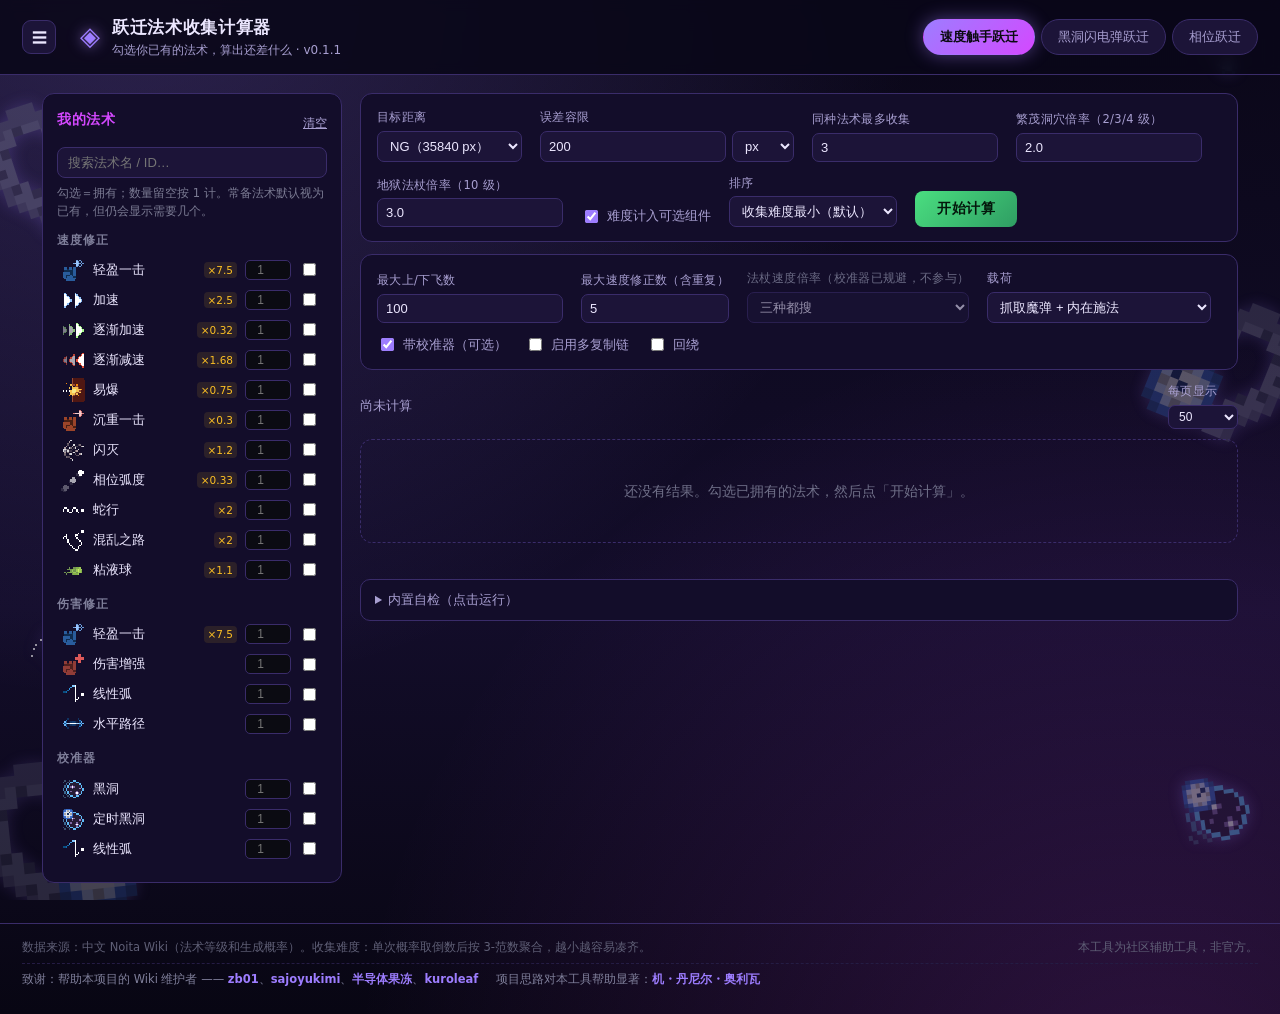
==== 跃迁法术收集计算器GUI_v0.1.1.html @ 6acb44e2 "feat: 跃迁法术收集计算器 v0.1.1 修正 v0.1.0 中与游戏机制不符的多处问题：  - 相位在速度触手页只提供 ×0.33 速度乘数，不再当作复制对象；只有相位页进复制链 - 校准器与法" ====
<!DOCTYPE html>
<html lang="zh-CN">
<head>
<meta charset="utf-8">
<meta name="viewport" content="width=device-width, initial-scale=1">
<title>跃迁法术收集计算器 v0.1.1 · Noita</title>
<style>
/* 跃迁法术收集计算器 —— 样式（黑底 + 荧光紫/绿点缀，贴近 Noita 观感） */
/* 与旧版跃迁计算器（v0.7）保持一致的主题变量 */
:root {
  --bg: #0a0718;
  --bg2: #130d2a;
  --card: #1c1438;
  --card2: #261a4a;
  --line: #3a2c6a;
  --line2: #5a4aa0;
  --txt: #ece7ff;
  --dim: #a89fd1;
  --accent: #9d7dff;
  --accent2: #d448ff;
  --ok: #4ade80;
  --warn: #f87171;
  --gold: #fbbf24;
}

* { box-sizing: border-box; }

[hidden] { display: none !important; }

body {
  margin: 0;
  background:
    radial-gradient(circle at 10% -10%, rgba(157, 125, 255, .25), transparent 50%),
    radial-gradient(circle at 90% 110%, rgba(212, 72, 255, .18), transparent 50%),
    linear-gradient(180deg, var(--bg), var(--bg2) 60%, #080613);
  color: var(--txt);
  font: 14px/1.6 "Microsoft YaHei", "PingFang SC", system-ui, -apple-system, "Segoe UI", sans-serif;
  min-height: 100vh;
}

/* ---------- 装饰层（沿用 v0.7 的构图，图标改为 Wiki 透明像素图） ---------- */
.deco-layer {
  position: fixed; inset: 0; pointer-events: none; z-index: 0; overflow: hidden;
  display: none;
}
.deco-layer.active { display: block; animation: decoIn .6s ease; }
@keyframes decoIn { from { opacity: 0; } to { opacity: 1; } }

.deco-layer .deco {
  position: absolute;
  image-rendering: pixelated;
  opacity: .22;
  filter: drop-shadow(0 0 8px rgba(157, 125, 255, .55));
}
.deco-layer .deco.t1 { left: -22px; top: 10%; width: 148px; transform: rotate(-18deg); opacity: .38; }
.deco-layer .deco.t2 { right: -26px; top: 32%; width: 158px; transform: rotate(22deg) scaleX(-1); opacity: .32; }
.deco-layer .deco.t3 { left: -34px; bottom: -26px; width: 176px; transform: rotate(-6deg); opacity: .26; }
.deco-layer .deco.fu { right: 3%; top: 4%; width: 40px; opacity: .6; animation: bob 3s ease-in-out infinite; }
.deco-layer .deco.fd { left: 2%; bottom: 26%; width: 36px; opacity: .55; animation: bob 2.4s ease-in-out infinite reverse; }
.deco-layer .deco.wn { right: 2%; bottom: 6%; width: 74px; opacity: .4; transform: rotate(-8deg); }

@keyframes bob {
  0%, 100% { transform: translateY(0); }
  50% { transform: translateY(-8px); }
}

/* 内容压在装饰层之上（layout 不设 z-index，避免困住移动端抽屉） */
.topbar, .layout, .foot { position: relative; }

/* ---------- 顶栏 ---------- */
.topbar {
  display: flex; align-items: center; gap: 24px; flex-wrap: wrap;
  padding: 14px 22px;
  border-bottom: 1px solid var(--line);
  background: rgba(10, 7, 24, .88);
  backdrop-filter: blur(6px);
  position: sticky; top: 0; z-index: 20;
}
.panel-toggle {
  display: grid; place-items: center;
  width: 34px; height: 34px; border-radius: 9px; cursor: pointer;
  background: var(--card); border: 1px solid var(--line); color: var(--txt);
  font-size: 15px; line-height: 1;
}
.panel-toggle:hover { border-color: var(--accent); color: var(--accent); }
.brand { display: flex; align-items: center; gap: 12px; }
.logo {
  font-size: 26px; color: var(--accent);
  text-shadow: 0 0 14px rgba(185, 140, 255, .7);
}
.topbar h1 { margin: 0; font-size: 17px; letter-spacing: .04em; font-weight: 600; }
.sub { margin: 0; color: var(--dim); font-size: 12px; }

.tabs { display: flex; gap: 6px; margin-left: auto; flex-wrap: wrap; }
.tab {
  padding: 8px 16px; border-radius: 999px; cursor: pointer;
  border: 1px solid var(--line); background: var(--card);
  color: var(--dim); font-size: 13px; transition: .18s;
}
.tab:hover { color: var(--txt); border-color: #3d3d55; }
.tab.active {
  color: #0a0a10; font-weight: 700;
  background: linear-gradient(135deg, var(--accent), var(--accent2));
  border-color: transparent;
  box-shadow: 0 0 18px rgba(157, 125, 255, .45);
}

/* ---------- 布局 ---------- */
.layout {
  display: grid; grid-template-columns: 300px minmax(0, 1fr);
  gap: 18px; padding: 18px 22px 40px; max-width: 1240px; margin: 0 auto;
}
body.panel-collapsed .layout { grid-template-columns: minmax(0, 1fr); }
body.panel-collapsed .panel { display: none; }

/* 移动端遮罩（面板展开时出现） */
.scrim {
  position: fixed; inset: 0; z-index: 55;
  background: rgba(4, 3, 12, .62); backdrop-filter: blur(2px);
}
.panel-close { display: none; }

/* ---------- 法术面板 ---------- */
.panel {
  background: var(--bg2); border: 1px solid var(--line); border-radius: 12px;
  padding: 14px; align-self: start; position: sticky; top: 86px;
  max-height: calc(100vh - 110px); display: flex; flex-direction: column;
}
.panel-head { display: flex; align-items: center; justify-content: space-between; }
.panel-head h2 { margin: 0 0 8px; font-size: 14px; letter-spacing: .05em; color: var(--accent2); }
.link {
  background: none; border: 0; color: var(--dim); cursor: pointer;
  font-size: 12px; text-decoration: underline; padding: 0;
}
.link:hover { color: var(--txt); }
.search {
  width: 100%; margin: 8px 0 6px; padding: 7px 10px;
  background: var(--card); border: 1px solid var(--line); border-radius: 8px;
  color: var(--txt); font-size: 13px; outline: none;
}
.search:focus { border-color: var(--accent); }
.hint { margin: 0 0 10px; color: #7a7a92; font-size: 11.5px; }
.spell-groups { overflow-y: auto; padding-right: 4px; }
.spell-groups::-webkit-scrollbar { width: 8px; }
.spell-groups::-webkit-scrollbar-thumb { background: #2b2b3d; border-radius: 4px; }

.sgroup { margin-bottom: 10px; }
.sgroup > h3 {
  margin: 0 0 6px; font-size: 11.5px; letter-spacing: .08em;
  color: #7f7f9a; text-transform: uppercase; font-weight: 600;
}
.sitem {
  display: flex; align-items: center; gap: 8px;
  padding: 3px 4px; border-radius: 7px; cursor: pointer;
}
.sitem:hover { background: var(--card2); }
.sitem.on { background: rgba(157, 125, 255, .14); }
.sitem img { width: 24px; height: 24px; image-rendering: pixelated; flex: 0 0 24px; }
.sitem .nm { flex: 1; font-size: 12.5px; white-space: nowrap; overflow: hidden; text-overflow: ellipsis; }
.sitem .tag { font-size: 10px; color: var(--accent2); border: 1px solid #2f5b46; border-radius: 4px; padding: 0 4px; }
.sitem .mul {
  font-size: 10.5px; color: var(--gold); flex: 0 0 auto;
  background: rgba(251, 191, 36, .1); border-radius: 4px; padding: 0 4px;
}
.sitem input[type=number] {
  width: 46px; padding: 2px 4px; text-align: center;
  background: #0b0b12; border: 1px solid var(--line); border-radius: 5px;
  color: var(--txt); font-size: 12px;
}
.sitem input[type=checkbox] { accent-color: var(--accent); }

/* ---------- 工作区 ---------- */
.workspace { min-width: 0; }
.params, .page-params {
  display: flex; flex-wrap: wrap; gap: 12px 18px; align-items: flex-end;
  background: var(--bg2); border: 1px solid var(--line); border-radius: 12px;
  padding: 14px 16px; margin-bottom: 12px;
}
.field { display: flex; flex-direction: column; gap: 4px; }
.field > span { font-size: 11.5px; color: var(--dim); letter-spacing: .03em; }
.field input, .field select {
  background: var(--card); border: 1px solid var(--line); border-radius: 7px;
  color: var(--txt); padding: 6px 8px; font-size: 13px; min-width: 110px; outline: none;
}
.field input:focus, .field select:focus { border-color: var(--accent); }
.field.small input, .field.small select { min-width: 70px; padding: 3px 6px; font-size: 12px; }
.field.ignored > span { color: #6b6b85; }
.field.ignored select { opacity: .6; }
.field .inline { display: flex; gap: 6px; }
.field .inline input { min-width: 78px; }
.field .inline select { min-width: 62px; }
.chk { display: flex; align-items: center; gap: 6px; font-size: 13px; color: var(--dim); cursor: pointer; }
.chk input { accent-color: var(--accent); }
button.primary {
  padding: 9px 22px; border-radius: 8px; border: 0; cursor: pointer;
  background: linear-gradient(135deg, var(--ok), #2f9e63);
  color: #04170c; font-weight: 700; font-size: 13.5px; letter-spacing: .04em;
}
button.primary:hover { filter: brightness(1.1); }
button.primary:active { transform: translateY(1px); }

/* ---------- 结果 ---------- */
.results-head {
  display: flex; align-items: center; gap: 12px; margin: 6px 0 10px;
  color: var(--dim); font-size: 12.5px;
}
.results-head .spacer { flex: 1; }
.results { display: flex; flex-direction: column; gap: 10px; }

.sol {
  background: var(--card); border: 1px solid var(--line); border-radius: 12px;
  padding: 12px 14px; transition: .15s;
}
.sol:hover { border-color: #3d3d55; }
.sol.over { border-color: #5a3a3a; }
.sol-head { display: flex; flex-wrap: wrap; gap: 10px; align-items: center; margin-bottom: 8px; }
.sol-idx {
  width: 26px; height: 26px; border-radius: 7px; display: grid; place-items: center;
  background: #22222f; color: var(--accent); font-weight: 700; font-size: 12px;
}
.metric { font-size: 12.5px; color: var(--dim); }
.metric b { color: var(--txt); font-weight: 600; }
.metric.good b { color: var(--ok); }
.metric.warn b { color: var(--gold); }
.metric.bad b { color: var(--warn); }
.badge {
  font-size: 11px; padding: 1px 7px; border-radius: 999px;
  border: 1px solid var(--line); color: var(--dim);
}
.badge.red { color: var(--warn); border-color: #5a2b2b; background: rgba(255, 107, 107, .08); }
.badge.gold { color: var(--gold); border-color: #5a4a22; background: rgba(255, 209, 102, .08); }
.badge.warn { color: #ffa94d; border-color: #5a3d22; background: rgba(255, 169, 77, .1); }
.badge.staff { display: inline-flex; align-items: center; gap: 5px; padding-left: 4px; }
.badge.staff img { width: 18px; height: 18px; image-rendering: pixelated; }

.row { display: flex; gap: 10px; align-items: flex-start; padding: 5px 0; border-top: 1px dashed #232332; }
.row:first-of-type { border-top: 0; }
.row-label {
  flex: 0 0 104px; font-size: 11.5px; color: #7f7f9a; padding-top: 5px;
  letter-spacing: .02em; white-space: nowrap;
}
@media (max-width: 620px) {
  .row { flex-direction: column; gap: 2px; }
  .row-label { flex: none; padding-top: 0; }
  .topbar { gap: 10px; padding: 10px 14px; }
  .topbar h1 { font-size: 15px; }
  .sub { display: none; }
  .tabs { margin-left: 0; width: 100%; }
  .tab { padding: 6px 12px; font-size: 12px; }
  .layout { padding: 12px 12px 32px; }
  .params, .page-params { padding: 12px; gap: 10px 14px; }
  .field input, .field select { min-width: 92px; }
}
.row-body { display: flex; flex-wrap: wrap; gap: 6px; align-items: center; }
.row.opt .row-label { color: #6b6b85; }
.row.opt .chip { opacity: .82; }
.chain-note { font-size: 11.5px; color: var(--accent2); margin-left: 4px; }
.warn-note { color: var(--gold); }

.chip {
  display: inline-flex; align-items: center; gap: 5px;
  background: var(--card2); border: 1px solid var(--line); border-radius: 999px;
  padding: 3px 9px 3px 4px; font-size: 12px;
}
.chip img { width: 18px; height: 18px; image-rendering: pixelated; }
.chip .cnt { color: var(--dim); font-size: 11px; }
.chip.miss { border-color: var(--warn); background: rgba(255, 107, 107, .1); }
.chip.miss .nm { color: #ffb3b3; }
.chip.miss .cnt { color: var(--warn); font-weight: 700; }
.chip.have { opacity: .55; }

.pager { display: flex; gap: 6px; flex-wrap: wrap; margin: 14px 0; }
.pager button {
  min-width: 32px; padding: 4px 9px; border-radius: 7px; cursor: pointer;
  background: var(--card); border: 1px solid var(--line); color: var(--dim); font-size: 12px;
}
.pager button.on { background: var(--accent); color: #0a0a10; border-color: transparent; font-weight: 700; }

.empty {
  padding: 40px 20px; text-align: center; color: #6f6f88;
  border: 1px dashed var(--line); border-radius: 12px;
}

/* ---------- 自检 ---------- */
.selftest {
  margin-top: 22px; border: 1px solid var(--line); border-radius: 10px;
  background: var(--bg2); padding: 10px 14px;
}
.selftest summary { cursor: pointer; color: var(--dim); font-size: 12.5px; }
.selftest pre {
  margin: 10px 0 0; padding: 10px; background: #06060a; border-radius: 8px;
  font-size: 11.5px; line-height: 1.55; color: #b9b9cc; max-height: 320px; overflow: auto;
  white-space: pre-wrap;
}

.foot {
  padding: 14px 22px 26px; color: #5f5f76; font-size: 11.5px;
  border-top: 1px solid var(--line);
  display: flex; flex-direction: column; gap: 6px;
}
.foot-main { display: flex; gap: 18px; flex-wrap: wrap; justify-content: space-between; }
.foot-credit {
  display: flex; gap: 18px; flex-wrap: wrap;
  color: #7f7f9a; border-top: 1px dashed #241c44; padding-top: 6px;
}
.foot-credit b { color: var(--accent); font-weight: 600; }

/* ---------- 移动端 / 窄屏 ---------- */
@media (max-width: 980px) {
  .layout { grid-template-columns: minmax(0, 1fr); }
  .panel {
    position: fixed; left: 0; top: 0; bottom: 0;
    width: min(86vw, 330px); z-index: 60;
    max-height: 100vh; border-radius: 0 14px 14px 0;
    box-shadow: 0 0 40px rgba(0, 0, 0, .6);
  }
  .panel-close { display: inline; }
}

@media (max-width: 620px) {
  .topbar { gap: 10px; padding: 10px 14px; }
  .topbar h1 { font-size: 15px; }
  .sub { display: none; }
  .tabs { margin-left: 0; width: 100%; }
  .tab { padding: 6px 12px; font-size: 12px; }
  .layout { padding: 12px 12px 32px; }
  .params, .page-params {
    display: grid; grid-template-columns: 1fr 1fr; gap: 10px 12px; padding: 12px;
  }
  .field { min-width: 0; }
  .field input, .field select { min-width: 0; width: 100%; }
  .field .inline { display: grid; grid-template-columns: 1fr 58px; gap: 6px; }
  .params .chk, .page-params .chk { grid-column: 1 / -1; }
  button.primary { grid-column: 1 / -1; }
  .results-head { flex-wrap: wrap; }
  .row { flex-direction: column; gap: 2px; }
  .row-label { flex: none; padding-top: 0; white-space: normal; }
}

</style>
</head>
<body>

<!-- 装饰层（图标为 Wiki 透明像素图，随页签切换） -->
<div class="deco-layer active" id="deco-tentacle" aria-hidden="true">
  <img class="deco t1" data-icon="TENTACLE_TIMER" alt="">
  <img class="deco t2" data-icon="TENTACLE_TIMER" alt="">
  <img class="deco t3" data-icon="TENTACLE_TIMER" alt="">
  <img class="deco fu" data-icon="FLY_UPWARDS" alt="">
  <img class="deco fd" data-icon="FLY_DOWNWARDS" alt="">
  <img class="deco wn" data-icon="BLACK_HOLE_DEATH_TRIGGER" alt="">
</div>

<div class="deco-layer" id="deco-blackflash" aria-hidden="true">
  <img class="deco t1" data-icon="BLACK_HOLE" alt="">
  <img class="deco t2" data-icon="LIGHTNING" alt="">
  <img class="deco t3" data-icon="BLACK_HOLE" alt="">
  <img class="deco fu" data-icon="LIFETIME" alt="">
  <img class="deco fd" data-icon="LIGHTNING" alt="">
  <img class="deco wn" data-icon="EXPLODING_DEER" alt="">
</div>

<div class="deco-layer" id="deco-phase" aria-hidden="true">
  <img class="deco t1" data-icon="MEGALASER" alt="">
  <img class="deco t2" data-icon="ADD_DEATH_TRIGGER" alt="">
  <img class="deco t3" data-icon="PHASING_ARC" alt="">
  <img class="deco fu" data-icon="ADD_DEATH_TRIGGER" alt="">
  <img class="deco fd" data-icon="PHASING_ARC" alt="">
  <img class="deco wn" data-icon="MEGALASER" alt="">
</div>


<header class="topbar">
  <button class="panel-toggle" id="panelToggle" title="展开 / 收起法术面板" aria-label="切换法术面板">☰</button>
  <div class="brand">
    <span class="logo">◈</span>
    <div>
      <h1>跃迁法术收集计算器</h1>
      <p class="sub">勾选你已有的法术，算出还差什么 · v0.1.1</p>
    </div>
  </div>
  <nav class="tabs" role="tablist">
    <button class="tab active" data-page="tentacle" role="tab">速度触手跃迁</button>
    <button class="tab" data-page="blackflash" role="tab">黑洞闪电弹跃迁</button>
    <button class="tab" data-page="phase" role="tab">相位跃迁</button>
  </nav>
</header>

<main class="layout">

  <!-- ============ 左：法术收集面板（可收回） ============ -->
  <aside class="panel" id="collectPanel">
    <div class="panel-head">
      <h2>我的法术</h2>
      <button class="link" id="clearOwned">清空</button>
      <button class="link panel-close" id="panelClose" title="收起面板">✕</button>
    </div>
    <input class="search" id="spellSearch" placeholder="搜索法术名 / ID…">
    <p class="hint">勾选＝拥有；数量留空按 1 计。常备法术默认视为已有，但仍会显示需要几个。</p>
    <div class="spell-groups" id="spellGroups"></div>
  </aside>

  <!-- ============ 右：工作区 ============ -->
  <section class="workspace">

    <!-- 公共参数 -->
    <div class="params">
      <label class="field">
        <span>目标距离</span>
        <select id="targetDist">
          <option value="35840">NG（35840 px）</option>
          <option value="32768">NG+（32768 px）</option>
          <option value="custom">自定义…</option>
        </select>
      </label>
      <label class="field" id="customDistWrap" hidden>
        <span>自定义距离</span>
        <input type="number" id="customDist" value="35840" min="1" step="1">
      </label>
      <label class="field">
        <span>误差容限</span>
        <span class="inline">
          <input type="number" id="tolerance" value="200" min="0" step="1">
          <select id="tolMode">
            <option value="abs">px</option>
            <option value="rel">%</option>
          </select>
        </span>
      </label>
      <label class="field">
        <span>同种法术最多收集</span>
        <input type="number" id="maxPerSpell" value="3" min="1" step="1">
      </label>
      <label class="field">
        <span>繁茂洞穴倍率（2/3/4 级）</span>
        <input type="number" id="multFungal" value="2.0" min="0" step="0.1">
      </label>
      <label class="field">
        <span>地狱法杖倍率（10 级）</span>
        <input type="number" id="multHell" value="3.0" min="0" step="0.1">
      </label>
      <label class="chk" title="取消勾选后，校准器 / 零时 / 载荷等可选组件不计入收集难度"><input type="checkbox" id="countOptional" checked> 难度计入可选组件</label>
      <label class="field">
        <span>排序</span>
        <select id="sortMode">
          <option value="weight">收集难度最小（默认）</option>
          <option value="error">误差最小</option>
        </select>
      </label>
      <button class="primary" id="solveBtn">开始计算</button>
    </div>

    <!-- 各页专属参数 -->
    <div class="page-params" id="pp-tentacle">
      <label class="field"><span>最大上/下飞数</span><input type="number" id="ttMaxUpDown" value="100" min="0"></label>
      <label class="field" title="按法术个数计：同种 n 个就占 n 个名额"><span>最大速度修正数（含重复）</span><input type="number" id="ttMaxMods" value="5" min="0" max="10"></label>
      <label class="field" id="ttStaffField" title="校准器会规避法杖的隐藏速度倍率，因此两者至多用一个"><span id="ttStaffLabel">法杖速度倍率</span>
        <select id="ttStaff">
          <option value="1">一般法杖 1.0（26 格）</option>
          <option value="1.25">迅捷之杖 1.25（19 格）</option>
          <option value="1.5">多重之杖 1.5（26 格）</option>
          <option value="any" selected>三种都搜</option>
        </select>
      </label>
      <label class="field"><span>载荷</span>
        <select id="ttPayload">
          <option value="grab" selected>抓取魔弹 + 内在施法</option>
          <option value="orbit">抓取魔弹 + 行星环绕 + 环绕拉帕</option>
        </select>
      </label>
      <label class="chk" title="用失效触发投射物 + 瞄准修正间接校准触手（可选，手动瞄准也能打）；启用后法杖倍率不参与计算"><input type="checkbox" id="ttCalibrator" checked> 带校准器（可选）</label>
      <label class="chk" title="默认只搜一条复制链"><input type="checkbox" id="ttMultiChain"> 启用多复制链</label>
      <label class="chk"><input type="checkbox" id="ttWrap"> 回绕</label>
    </div>

    <div class="page-params" id="pp-blackflash" hidden>
      <label class="field"><span>法杖速度倍率</span>
        <select id="bfStaff">
          <option value="1">一般法杖 1.0（26 格）</option>
          <option value="1.25">迅捷之杖 1.25（19 格）</option>
          <option value="1.5">多重之杖 1.5（26 格）</option>
          <option value="any" selected>三种都搜</option>
        </select>
      </label>
      <label class="field"><span>最大修正数</span><input type="number" id="bfMaxCorr" value="8" min="0" max="14"></label>
      <label class="field" title="按法术个数计：同种 n 个就占 n 个名额"><span>最大速度修正数（含重复）</span><input type="number" id="bfMaxSpeed" value="5" min="0" max="10"></label>
      <label class="field"><span>载荷</span>
        <select id="bfPayload">
          <option value="grab" selected>抓取魔弹 + 内在施法</option>
          <option value="orbit">抓取魔弹 + 行星环绕 + 环绕拉帕</option>
          <option value="swap">交换者 + 鹿诱饵 + 伤害修正</option>
        </select>
      </label>
      <label class="chk" title="黑洞必须飞出加载区（≥ 2048 px）才能让闪电弹不撞墙"><input type="checkbox" id="bfBhFar" checked> 黑洞远离加载区（≥2048 px）</label>
    </div>

    <div class="page-params" id="pp-phase" hidden>
      <label class="field"><span>最大相位个数</span><input type="number" id="phMaxPhases" value="1600" min="1"></label>
      <label class="field"><span>载荷</span>
        <select id="phPayload">
          <option value="grab" selected>抓取魔弹 + 内在施法</option>
          <option value="orbit">抓取魔弹 + 行星环绕 + 环绕拉帕</option>
          <option value="swap">交换者 + 鹿诱饵 + 伤害修正</option>
        </select>
      </label>
      <label class="chk" title="校准器只是瞄准辅助，可以手动瞄准省掉"><input type="checkbox" id="phCalibrator" checked> 带校准器（可选）</label>
      <label class="chk" title="默认只搜一条复制链"><input type="checkbox" id="phMultiChain"> 启用多复制链</label>
      <label class="chk"><input type="checkbox" id="phWrap"> 回绕</label>
    </div>

    <!-- 结果区 -->
    <div class="results-head">
      <span id="resultStat">尚未计算</span>
      <span class="spacer"></span>
      <label class="field small"><span>每页显示</span>
        <select id="pageSize"><option>20</option><option selected>50</option><option>100</option></select>
      </label>
    </div>
    <div id="results" class="results"></div>
    <div class="pager" id="pager"></div>

    <!-- 自检 -->
    <details class="selftest">
      <summary>内置自检（点击运行）</summary>
      <button class="link" id="runSelftest">运行自检</button>
      <pre id="selftestOut"></pre>
    </details>
  </section>
</main>

<div class="scrim" id="scrim" hidden></div>

<footer class="foot">
  <div class="foot-main">
    <span>数据来源：中文 Noita Wiki（法术等级和生成概率）。收集难度：单次概率取倒数后按 3-范数聚合，越小越容易凑齐。</span>
    <span>本工具为社区辅助工具，非官方。</span>
  </div>
  <div class="foot-credit">
    <span>致谢：帮助本项目的 Wiki 维护者 —— <b>zb01</b>、<b>sajoyukimi</b>、<b>半导体果冻</b>、<b>kuroleaf</b></span>
    <span id="pageCredit" hidden></span>
  </div>
</footer>

<script>window.SPELL_DATA = {
 "note": "tiers_raw = Wiki data-tier-weight（原始权重）；tiers_pct = Wiki 显示的概率百分比",
 "spells": [
  {
   "id": "LIGHT_SHOT",
   "role": "speed",
   "note": "轻盈一击 ×7.5",
   "guaranteed": false,
   "wiki_page": "轻盈一击",
   "sprite_index": 238,
   "status": "ok",
   "name_official": "轻巧魔弹",
   "type": "投射修正",
   "mana": "5",
   "price": "60",
   "tiers_raw": {
    "0": -1.0,
    "1": -1.0,
    "2": 0.3,
    "3": 0.5,
    "4": 0.4,
    "5": -1.0,
    "6": -1.0,
    "7": -1.0,
    "8": -1.0,
    "9": -1.0,
    "10": -1.0
   },
   "tiers_pct": {
    "0": 0.0,
    "1": 0.0,
    "2": 0.22,
    "3": 0.38,
    "4": 0.28,
    "5": 0.0,
    "6": 0.0,
    "7": 0.0,
    "8": 0.0,
    "9": 0.0,
    "10": 0.0
   },
   "fields": {
    "官方中文名": "轻巧魔弹",
    "类型": "投射修正",
    "法力消耗": "5",
    "施放延迟": "-3 ( -0.05 )",
    "抽取数": "1",
    "散射角度修正": "-6",
    "速度修正": "× 7.50",
    "后坐力": "-10",
    "投射物伤害": "-25",
    "爆炸半径": "-10",
    "基础价格": "60"
   },
   "roles": [
    "speed",
    "damage"
   ]
  },
  {
   "id": "SPEED",
   "role": "speed",
   "note": "加速 ×2.5",
   "guaranteed": false,
   "wiki_page": "加速",
   "sprite_index": 242,
   "status": "ok",
   "name_official": "加速",
   "type": "投射修正",
   "mana": "3",
   "price": "100",
   "tiers_raw": {
    "0": -1.0,
    "1": 1.0,
    "2": 0.5,
    "3": 0.5,
    "4": -1.0,
    "5": -1.0,
    "6": -1.0,
    "7": -1.0,
    "8": -1.0,
    "9": -1.0,
    "10": -1.0
   },
   "tiers_pct": {
    "0": 0.0,
    "1": 1.19,
    "2": 0.36,
    "3": 0.38,
    "4": 0.0,
    "5": 0.0,
    "6": 0.0,
    "7": 0.0,
    "8": 0.0,
    "9": 0.0,
    "10": 0.0
   },
   "fields": {
    "官方中文名": "加速",
    "类型": "投射修正",
    "法力消耗": "3",
    "抽取数": "1",
    "速度修正": "× 2.50",
    "基础价格": "100"
   },
   "roles": [
    "speed"
   ]
  },
  {
   "id": "ACCELERATING_SHOT",
   "role": "speed",
   "note": "逐渐加速 ×0.32",
   "guaranteed": false,
   "wiki_page": "逐渐加速",
   "sprite_index": 243,
   "status": "ok",
   "name_official": "加速魔弹",
   "type": "投射修正",
   "mana": "20",
   "price": "190",
   "tiers_raw": {
    "0": -1.0,
    "1": -1.0,
    "2": 0.5,
    "3": 0.4,
    "4": 1.0,
    "5": -1.0,
    "6": -1.0,
    "7": -1.0,
    "8": -1.0,
    "9": -1.0,
    "10": -1.0
   },
   "tiers_pct": {
    "0": 0.0,
    "1": 0.0,
    "2": 0.36,
    "3": 0.31,
    "4": 0.7,
    "5": 0.0,
    "6": 0.0,
    "7": 0.0,
    "8": 0.0,
    "9": 0.0,
    "10": 0.0
   },
   "fields": {
    "官方中文名": "加速魔弹",
    "类型": "投射修正",
    "法力消耗": "20",
    "施放延迟": "+8 ( +0.13 )",
    "抽取数": "1",
    "速度修正": "× 0.32",
    "后坐力": "+10",
    "基础价格": "190"
   },
   "roles": [
    "speed"
   ]
  },
  {
   "id": "DECELERATING_SHOT",
   "role": "speed",
   "note": "逐渐减速 ×1.68",
   "guaranteed": false,
   "wiki_page": "逐渐减速",
   "sprite_index": 244,
   "status": "ok",
   "name_official": "减速魔弹",
   "type": "投射修正",
   "mana": "10",
   "price": "80",
   "tiers_raw": {
    "0": -1.0,
    "1": -1.0,
    "2": 0.4,
    "3": 0.1,
    "4": 0.7,
    "5": -1.0,
    "6": -1.0,
    "7": -1.0,
    "8": -1.0,
    "9": -1.0,
    "10": -1.0
   },
   "tiers_pct": {
    "0": 0.0,
    "1": 0.0,
    "2": 0.29,
    "3": 0.08,
    "4": 0.49,
    "5": 0.0,
    "6": 0.0,
    "7": 0.0,
    "8": 0.0,
    "9": 0.0,
    "10": 0.0
   },
   "fields": {
    "官方中文名": "减速魔弹",
    "类型": "投射修正",
    "法力消耗": "10",
    "施放延迟": "-8 ( -0.13 )",
    "抽取数": "1",
    "速度修正": "× 1.68",
    "后坐力": "-10",
    "基础价格": "80"
   },
   "roles": [
    "speed"
   ]
  },
  {
   "id": "EXPLOSIVE_PROJECTILE",
   "role": "speed",
   "note": "易爆的投射物 ×0.75",
   "guaranteed": false,
   "wiki_page": "易爆的投射物",
   "sprite_index": 245,
   "status": "ok",
   "name_official": "易爆的投射物",
   "type": "投射修正",
   "mana": "30",
   "price": "120",
   "tiers_raw": {
    "0": -1.0,
    "1": -1.0,
    "2": 1.0,
    "3": 1.0,
    "4": 0.8,
    "5": -1.0,
    "6": -1.0,
    "7": -1.0,
    "8": -1.0,
    "9": -1.0,
    "10": -1.0
   },
   "tiers_pct": {
    "0": 0.0,
    "1": 0.0,
    "2": 0.73,
    "3": 0.77,
    "4": 0.56,
    "5": 0.0,
    "6": 0.0,
    "7": 0.0,
    "8": 0.0,
    "9": 0.0,
    "10": 0.0
   },
   "fields": {
    "官方中文名": "易爆的投射物",
    "类型": "投射修正",
    "法力消耗": "30",
    "施放延迟": "+40 ( +0.67 )",
    "抽取数": "1",
    "速度修正": "× 0.75",
    "后坐力": "+30",
    "爆炸伤害": "+5",
    "爆炸半径": "+15",
    "基础价格": "120"
   },
   "roles": [
    "speed"
   ]
  },
  {
   "id": "HEAVY_SHOT",
   "role": "speed",
   "note": "沉重一击 ×0.3",
   "guaranteed": false,
   "wiki_page": "沉重一击",
   "sprite_index": 237,
   "status": "ok",
   "name_official": "沉重一击",
   "type": "投射修正",
   "mana": "7",
   "price": "150",
   "tiers_raw": {
    "0": -1.0,
    "1": -1.0,
    "2": 0.4,
    "3": 0.4,
    "4": 0.5,
    "5": -1.0,
    "6": -1.0,
    "7": -1.0,
    "8": -1.0,
    "9": -1.0,
    "10": -1.0
   },
   "tiers_pct": {
    "0": 0.0,
    "1": 0.0,
    "2": 0.29,
    "3": 0.31,
    "4": 0.35,
    "5": 0.0,
    "6": 0.0,
    "7": 0.0,
    "8": 0.0,
    "9": 0.0,
    "10": 0.0
   },
   "fields": {
    "官方中文名": "沉重一击",
    "类型": "投射修正",
    "法力消耗": "7",
    "施放延迟": "+10 ( +0.17 )",
    "抽取数": "1",
    "速度修正": "× 0.30",
    "后坐力": "+50",
    "投射物伤害": "+43.75",
    "基础价格": "150"
   },
   "roles": [
    "speed"
   ]
  },
  {
   "id": "FIZZLE",
   "role": "speed",
   "note": "闪灭 ×1.2",
   "guaranteed": false,
   "wiki_page": "闪灭",
   "sprite_index": 306,
   "status": "ok",
   "name_official": "闪灭",
   "type": "投射修正",
   "mana": "0",
   "price": "0",
   "tiers_raw": {
    "0": -1.0,
    "1": -1.0,
    "2": -1.0,
    "3": 0.4,
    "4": 0.3,
    "5": 0.1,
    "6": -1.0,
    "7": -1.0,
    "8": -1.0,
    "9": -1.0,
    "10": -1.0
   },
   "tiers_pct": {
    "0": 0.0,
    "1": 0.0,
    "2": 0.0,
    "3": 0.31,
    "4": 0.21,
    "5": 0.08,
    "6": 0.0,
    "7": 0.0,
    "8": 0.0,
    "9": 0.0,
    "10": 0.0
   },
   "fields": {
    "官方中文名": "闪灭",
    "类型": "投射修正",
    "法力消耗": "0",
    "施放延迟": "-10 ( -0.17 )",
    "抽取数": "1",
    "速度修正": "× 1.20",
    "基础价格": "0"
   },
   "roles": [
    "speed"
   ]
  },
  {
   "id": "PHASING_ARC",
   "role": "speed",
   "note": "相位弧度 ×0.33，相位跃迁核心",
   "guaranteed": false,
   "wiki_page": "相位弧度",
   "sprite_index": 212,
   "status": "ok",
   "name_official": "相位弧度",
   "type": "投射修正",
   "mana": "2",
   "price": "170",
   "tiers_raw": {
    "0": -1.0,
    "1": -1.0,
    "2": 0.2,
    "3": 0.3,
    "4": 0.6,
    "5": 0.1,
    "6": -1.0,
    "7": -1.0,
    "8": -1.0,
    "9": -1.0,
    "10": -1.0
   },
   "tiers_pct": {
    "0": 0.0,
    "1": 0.0,
    "2": 0.15,
    "3": 0.23,
    "4": 0.42,
    "5": 0.08,
    "6": 0.0,
    "7": 0.0,
    "8": 0.0,
    "9": 0.0,
    "10": 0.0
   },
   "fields": {
    "官方中文名": "相位弧度",
    "类型": "投射修正",
    "法力消耗": "2",
    "施放延迟": "-12 ( -0.20 )",
    "抽取数": "1",
    "存在时间修正 ⓘ": "+80",
    "速度修正": "× 0.33",
    "基础价格": "170"
   },
   "roles": [
    "speed",
    "copy"
   ]
  },
  {
   "id": "SINEWAVE",
   "role": "speed",
   "note": "蛇行 ×2",
   "guaranteed": false,
   "wiki_page": "蛇行",
   "sprite_index": 201,
   "status": "ok",
   "name_official": "蛇行",
   "type": "投射修正",
   "mana": "0",
   "price": "10",
   "tiers_raw": {
    "0": -1.0,
    "1": -1.0,
    "2": 0.4,
    "3": -1.0,
    "4": 0.55,
    "5": -1.0,
    "6": 0.4,
    "7": -1.0,
    "8": -1.0,
    "9": -1.0,
    "10": -1.0
   },
   "tiers_pct": {
    "0": 0.0,
    "1": 0.0,
    "2": 0.29,
    "3": 0.0,
    "4": 0.38,
    "5": 0.0,
    "6": 0.49,
    "7": 0.0,
    "8": 0.0,
    "9": 0.0,
    "10": 0.0
   },
   "fields": {
    "官方中文名": "蛇行",
    "类型": "投射修正",
    "法力消耗": "0",
    "抽取数": "1",
    "速度修正": "× 2.00",
    "基础价格": "10"
   },
   "roles": [
    "speed"
   ]
  },
  {
   "id": "CHAOTIC_ARC",
   "role": "speed",
   "note": "混沌轨迹（v0.7 叫法）／Wiki 页面「混沌路径」、官方中文名「混乱之路」，×2.0",
   "guaranteed": false,
   "wiki_page": "混乱之路",
   "sprite_index": 202,
   "status": "ok",
   "name_official": "混乱之路",
   "type": "投射修正",
   "mana": "0",
   "price": "10",
   "tiers_raw": {
    "0": -1.0,
    "1": 0.4,
    "2": -1.0,
    "3": 0.55,
    "4": -1.0,
    "5": 0.4,
    "6": -1.0,
    "7": -1.0,
    "8": -1.0,
    "9": -1.0,
    "10": -1.0
   },
   "tiers_pct": {
    "0": 0.0,
    "1": 0.48,
    "2": 0.0,
    "3": 0.42,
    "4": 0.0,
    "5": 0.32,
    "6": 0.0,
    "7": 0.0,
    "8": 0.0,
    "9": 0.0,
    "10": 0.0
   },
   "fields": {
    "官方中文名": "混乱之路",
    "类型": "投射修正",
    "法力消耗": "0",
    "抽取数": "1",
    "速度修正": "× 2.00",
    "基础价格": "10"
   },
   "roles": [
    "speed"
   ]
  },
  {
   "id": "LIFETIME",
   "role": "time",
   "note": "延长存在时间（蓝表）",
   "guaranteed": false,
   "wiki_page": "延长存在时间",
   "sprite_index": 186,
   "status": "ok",
   "name_official": "延长存在时间",
   "type": "投射修正",
   "mana": "40",
   "price": "250",
   "tiers_raw": {
    "0": -1.0,
    "1": -1.0,
    "2": -1.0,
    "3": 0.5,
    "4": 0.5,
    "5": 0.5,
    "6": 0.75,
    "7": -1.0,
    "8": -1.0,
    "9": -1.0,
    "10": 0.1
   },
   "tiers_pct": {
    "0": 0.0,
    "1": 0.0,
    "2": 0.0,
    "3": 0.38,
    "4": 0.35,
    "5": 0.4,
    "6": 0.91,
    "7": 0.0,
    "8": 0.0,
    "9": 0.0,
    "10": 0.17
   },
   "fields": {
    "官方中文名": "延长存在时间",
    "类型": "投射修正",
    "法力消耗": "40",
    "施放延迟": "+13 ( +0.22 )",
    "抽取数": "1",
    "存在时间修正 ⓘ": "+75",
    "基础价格": "250"
   },
   "roles": [
    "time"
   ]
  },
  {
   "id": "LIFETIME_DOWN",
   "role": "time",
   "note": "缩减存在时间（红表）",
   "guaranteed": false,
   "wiki_page": "缩减存在时间",
   "sprite_index": 187,
   "status": "ok",
   "name_official": "缩减存在时间",
   "type": "投射修正",
   "mana": "10",
   "price": "90",
   "tiers_raw": {
    "0": -1.0,
    "1": -1.0,
    "2": -1.0,
    "3": 0.5,
    "4": 0.5,
    "5": 0.75,
    "6": 0.5,
    "7": -1.0,
    "8": -1.0,
    "9": -1.0,
    "10": 0.1
   },
   "tiers_pct": {
    "0": 0.0,
    "1": 0.0,
    "2": 0.0,
    "3": 0.38,
    "4": 0.35,
    "5": 0.6,
    "6": 0.61,
    "7": 0.0,
    "8": 0.0,
    "9": 0.0,
    "10": 0.17
   },
   "fields": {
    "官方中文名": "缩减存在时间",
    "类型": "投射修正",
    "法力消耗": "10",
    "施放延迟": "-15 ( -0.25 )",
    "抽取数": "1",
    "存在时间修正 ⓘ": "-42",
    "基础价格": "90"
   },
   "roles": [
    "time"
   ]
  },
  {
   "id": "ZERO_DAMAGE",
   "role": "time",
   "note": "无害化 +280f",
   "guaranteed": false,
   "wiki_page": "无害化",
   "sprite_index": 236,
   "status": "ok",
   "name_official": "",
   "type": "",
   "mana": "",
   "price": "50",
   "tiers_raw": {
    "0": -1.0,
    "1": -1.0,
    "2": -1.0,
    "3": 0.3,
    "4": 0.3,
    "5": 0.6,
    "6": -1.0,
    "7": -1.0,
    "8": -1.0,
    "9": -1.0,
    "10": 0.3
   },
   "tiers_pct": {
    "0": 0.0,
    "1": 0.0,
    "2": 0.0,
    "3": 0.23,
    "4": 0.21,
    "5": 0.48,
    "6": 0.0,
    "7": 0.0,
    "8": 0.0,
    "9": 0.0,
    "10": 0.5
   },
   "fields": {
    "抽取数": "1",
    "存在时间修正 ⓘ": "+280",
    "后坐力": "-10",
    "暴击率": "= 0",
    "投射物伤害": "=0",
    "雷电伤害": "=0",
    "冰冻伤害": "=0",
    "爆炸伤害": "=0",
    "基础价格": "50"
   },
   "roles": [
    "time"
   ]
  },
  {
   "id": "FLY_UPWARDS",
   "role": "copy",
   "note": "向上飞行 ×1.2 不受限",
   "guaranteed": false,
   "wiki_page": "向上飞行",
   "sprite_index": 207,
   "status": "ok",
   "name_official": "向上飞行",
   "type": "投射修正",
   "mana": "0",
   "price": "20",
   "tiers_raw": {
    "0": -1.0,
    "1": -1.0,
    "2": 0.3,
    "3": -1.0,
    "4": 0.45,
    "5": -1.0,
    "6": 0.3,
    "7": -1.0,
    "8": -1.0,
    "9": -1.0,
    "10": -1.0
   },
   "tiers_pct": {
    "0": 0.0,
    "1": 0.0,
    "2": 0.22,
    "3": 0.0,
    "4": 0.31,
    "5": 0.0,
    "6": 0.37,
    "7": 0.0,
    "8": 0.0,
    "9": 0.0,
    "10": 0.0
   },
   "fields": {
    "官方中文名": "向上飞行",
    "类型": "投射修正",
    "法力消耗": "0",
    "施放延迟": "-8 ( -0.13 )",
    "抽取数": "1",
    "速度修正": "× 1.20",
    "基础价格": "20"
   },
   "roles": [
    "copy"
   ]
  },
  {
   "id": "FLY_DOWNWARDS",
   "role": "copy",
   "note": "向下飞行 ×1.2 不受限",
   "guaranteed": false,
   "wiki_page": "向下飞行",
   "sprite_index": 206,
   "status": "ok",
   "name_official": "向下飞行",
   "type": "投射修正",
   "mana": "0",
   "price": "30",
   "tiers_raw": {
    "0": -1.0,
    "1": 0.3,
    "2": -1.0,
    "3": 0.45,
    "4": -1.0,
    "5": 0.3,
    "6": -1.0,
    "7": -1.0,
    "8": -1.0,
    "9": -1.0,
    "10": -1.0
   },
   "tiers_pct": {
    "0": 0.0,
    "1": 0.36,
    "2": 0.0,
    "3": 0.35,
    "4": 0.0,
    "5": 0.24,
    "6": 0.0,
    "7": 0.0,
    "8": 0.0,
    "9": 0.0,
    "10": 0.0
   },
   "fields": {
    "官方中文名": "向下飞行",
    "类型": "投射修正",
    "法力消耗": "0",
    "施放延迟": "-8 ( -0.13 )",
    "抽取数": "1",
    "速度修正": "× 1.20",
    "基础价格": "30"
   },
   "roles": [
    "copy"
   ]
  },
  {
   "id": "TENTACLE_TIMER",
   "role": "carrier",
   "note": "定时触手（页面名：召唤触手）",
   "guaranteed": false,
   "wiki_page": "召唤触手",
   "sprite_index": 73,
   "status": "ok",
   "name_official": "带有定时的触手",
   "type": "投射物",
   "mana": "20",
   "price": "250",
   "tiers_raw": {
    "0": -1.0,
    "1": -1.0,
    "2": -1.0,
    "3": 0.6,
    "4": 0.8,
    "5": 0.6,
    "6": 0.7,
    "7": -1.0,
    "8": -1.0,
    "9": -1.0,
    "10": -1.0
   },
   "tiers_pct": {
    "0": 0.0,
    "1": 0.0,
    "2": 0.0,
    "3": 0.46,
    "4": 0.56,
    "5": 0.48,
    "6": 0.85,
    "7": 0.0,
    "8": 0.0,
    "9": 0.0,
    "10": 0.0
   },
   "fields": {
    "官方中文名": "带有定时的触手",
    "类型": "投射物",
    "法力消耗": "20",
    "施放延迟": "+40 ( +0.67 )",
    "抽取数": "1",
    "近战伤害": "20",
    "存在时间 ⓘ": "60f",
    "定时时间": "20",
    "造成伤害间隔帧数": "1",
    "初始速度": "8",
    "散射角度": "0.00",
    "重力": "0",
    "空气阻力": "0.55",
    "质量": "0.08",
    "解锁条件": "收集 真理魔球",
    "基础价格": "250"
   },
   "roles": [
    "carrier"
   ]
  },
  {
   "id": "BLACK_HOLE",
   "role": "carrier",
   "note": "黑洞",
   "guaranteed": false,
   "wiki_page": "黑洞",
   "sprite_index": 16,
   "status": "ok",
   "name_official": "",
   "type": "",
   "mana": "",
   "price": "200",
   "tiers_raw": {
    "0": 0.8,
    "1": -1.0,
    "2": 0.8,
    "3": -1.0,
    "4": 0.8,
    "5": 0.8,
    "6": -1.0,
    "7": -1.0,
    "8": -1.0,
    "9": -1.0,
    "10": -1.0
   },
   "tiers_pct": {
    "0": 1.8,
    "1": 0.0,
    "2": 0.58,
    "3": 0.0,
    "4": 0.56,
    "5": 0.64,
    "6": 0.0,
    "7": 0.0,
    "8": 0.0,
    "9": 0.0,
    "10": 0.0
   },
   "fields": {
    "爆炸半径": "1",
    "爆炸破坏等级": "10",
    "爆炸射线能量": "0",
    "存在时间 ⓘ": "113f ~",
    "造成伤害间隔帧数": "1",
    "无自伤时长": "10",
    "初始速度": "40",
    "散射角度": "0.00",
    "重力": "0",
    "空气阻力": "-0.2",
    "质量": "0.3",
    "基础价格": "200"
   },
   "roles": [
    "carrier",
    "calibrator"
   ]
  },
  {
   "id": "BLACK_HOLE_DEATH_TRIGGER",
   "role": "carrier",
   "note": "失效触发黑洞（教程称「定时触发黑洞」，Wiki 明确说明其角标沿用定时角标）",
   "guaranteed": false,
   "wiki_page": "黑洞",
   "sprite_index": 17,
   "status": "ok",
   "name_official": "带有死亡触发的黑洞",
   "type": "投射物",
   "mana": "200",
   "price": "220",
   "tiers_raw": {
    "0": -1.0,
    "1": -1.0,
    "2": 0.5,
    "3": -1.0,
    "4": 0.5,
    "5": 0.5,
    "6": 0.5,
    "7": -1.0,
    "8": -1.0,
    "9": -1.0,
    "10": -1.0
   },
   "tiers_pct": {
    "0": 0.0,
    "1": 0.0,
    "2": 0.36,
    "3": 0.0,
    "4": 0.35,
    "5": 0.4,
    "6": 0.61,
    "7": 0.0,
    "8": 0.0,
    "9": 0.0,
    "10": 0.0
   },
   "fields": {
    "官方中文名": "带有死亡触发的黑洞",
    "类型": "投射物",
    "使用次数": "3",
    "可否无限次数": "否",
    "法力消耗": "200",
    "施放延迟": "+90 ( +1.50 )",
    "抽取数": "1",
    "效果": "摧毁一切被吸入的 材料",
    "爆炸半径": "1",
    "爆炸破坏等级": "10",
    "爆炸射线能量": "0",
    "存在时间 ⓘ": "113f ~",
    "造成伤害间隔帧数": "1",
    "无自伤时长": "10",
    "初始速度": "40",
    "散射角度": "0.00",
    "重力": "0",
    "空气阻力": "-0.2",
    "质量": "0.3",
    "基础价格": "220"
   },
   "roles": [
    "carrier",
    "calibrator"
   ]
  },
  {
   "id": "LIGHTNING",
   "role": "carrier",
   "note": "闪电弹",
   "guaranteed": false,
   "wiki_page": "闪电弹",
   "sprite_index": 62,
   "status": "ok",
   "name_official": "",
   "type": "",
   "mana": "",
   "price": "250",
   "tiers_raw": {
    "0": -1.0,
    "1": 1.0,
    "2": 0.9,
    "3": -1.0,
    "4": -1.0,
    "5": 0.7,
    "6": 1.0,
    "7": -1.0,
    "8": -1.0,
    "9": -1.0,
    "10": -1.0
   },
   "tiers_pct": {
    "0": 0.0,
    "1": 1.19,
    "2": 0.65,
    "3": 0.0,
    "4": 0.0,
    "5": 0.56,
    "6": 1.22,
    "7": 0.0,
    "8": 0.0,
    "9": 0.0,
    "10": 0.0
   },
   "fields": {
    "雷电伤害": "25",
    "爆炸半径": "35",
    "存在时间 ⓘ": "2f",
    "造成伤害间隔帧数": "1",
    "初始速度": "60",
    "散射角度": "0.00",
    "重力": "400",
    "空气阻力": "0.55",
    "质量": "0.05",
    "基础价格": "250"
   },
   "roles": [
    "carrier"
   ]
  },
  {
   "id": "SLOW_BULLET_TIMER",
   "role": "carrier",
   "note": "定时能量球 100f",
   "guaranteed": false,
   "wiki_page": "能量球",
   "sprite_index": 14,
   "status": "ok",
   "name_official": "带有定时的能量球",
   "type": "投射物",
   "mana": "50",
   "price": "200",
   "tiers_raw": {
    "0": -1.0,
    "1": 0.5,
    "2": 0.5,
    "3": 0.5,
    "4": 0.5,
    "5": 1.0,
    "6": 1.0,
    "7": -1.0,
    "8": -1.0,
    "9": -1.0,
    "10": -1.0
   },
   "tiers_pct": {
    "0": 0.0,
    "1": 0.59,
    "2": 0.36,
    "3": 0.38,
    "4": 0.35,
    "5": 0.8,
    "6": 1.22,
    "7": 0.0,
    "8": 0.0,
    "9": 0.0,
    "10": 0.0
   },
   "fields": {
    "官方中文名": "带有定时的能量球",
    "类型": "投射物",
    "法力消耗": "50",
    "施放延迟": "+6 ( +0.10 )",
    "抽取数": "1",
    "散射角度修正": "+3.6",
    "后坐力": "+20",
    "投射物伤害": "11.25",
    "爆炸伤害": "4.5",
    "爆炸半径": "15",
    "爆炸破坏等级": "10",
    "爆炸射线能量": "350000",
    "存在时间 ⓘ": "43f ~",
    "定时时间": "100",
    "初始速度": "180 - 240",
    "散射角度": "1.72",
    "重力": "0",
    "空气阻力": "1",
    "质量": "0.09",
    "基础价格": "200"
   },
   "roles": [
    "carrier"
   ]
  },
  {
   "id": "LARPA_CHAOS",
   "role": "limit",
   "note": "混沌拉帕 300f",
   "guaranteed": false,
   "wiki_page": "混沌拉帕",
   "sprite_index": 386,
   "status": "ok",
   "name_official": "混沌拉帕",
   "type": "投射修正",
   "mana": "100",
   "price": "260",
   "tiers_raw": {
    "0": -1.0,
    "1": -1.0,
    "2": 0.1,
    "3": 0.2,
    "4": 0.3,
    "5": 0.4,
    "6": -1.0,
    "7": -1.0,
    "8": -1.0,
    "9": -1.0,
    "10": 0.2
   },
   "tiers_pct": {
    "0": 0.0,
    "1": 0.0,
    "2": 0.07,
    "3": 0.15,
    "4": 0.21,
    "5": 0.32,
    "6": 0.0,
    "7": 0.0,
    "8": 0.0,
    "9": 0.0,
    "10": 0.33
   },
   "fields": {
    "官方中文名": "混沌拉帕",
    "类型": "投射修正",
    "法力消耗": "100",
    "施放延迟": "+15 ( +0.25 )",
    "抽取数": "1",
    "最大存在时间限制": "300",
    "基础价格": "260"
   },
   "roles": [
    "limit"
   ]
  },
  {
   "id": "LARPA_CHAOS_2",
   "role": "limit",
   "note": "页面名「复制轨迹」，教程称混沌拉帕2 200f（待核对）",
   "guaranteed": false,
   "wiki_page": "复制轨迹",
   "sprite_index": 389,
   "status": "ok",
   "name_official": "复制轨迹",
   "type": "投射修正",
   "mana": "150",
   "price": "300",
   "tiers_raw": {
    "0": -1.0,
    "1": -1.0,
    "2": -1.0,
    "3": 0.1,
    "4": -1.0,
    "5": 0.4,
    "6": -1.0,
    "7": -1.0,
    "8": -1.0,
    "9": -1.0,
    "10": 0.1
   },
   "tiers_pct": {
    "0": 0.0,
    "1": 0.0,
    "2": 0.0,
    "3": 0.08,
    "4": 0.0,
    "5": 0.32,
    "6": 0.0,
    "7": 0.0,
    "8": 0.0,
    "9": 0.0,
    "10": 0.17
   },
   "fields": {
    "官方中文名": "复制轨迹",
    "类型": "投射修正",
    "法力消耗": "150",
    "施放延迟": "+20 ( +0.33 )",
    "抽取数": "1",
    "最大存在时间限制": "200",
    "解锁条件": "打开 黑暗宝箱",
    "基础价格": "300"
   },
   "roles": [
    "limit"
   ]
  },
  {
   "id": "ENERGY_SHIELD_SHOT",
   "role": "limit",
   "note": "投射物能量盾（限制最大存在时间）",
   "guaranteed": false,
   "wiki_page": "投射物能量盾",
   "sprite_index": 353,
   "status": "ok",
   "name_official": "投射物能量盾",
   "type": "投射修正",
   "mana": "5",
   "price": "180",
   "tiers_raw": {
    "0": -1.0,
    "1": -1.0,
    "2": 0.3,
    "3": 0.3,
    "4": 0.5,
    "5": 0.4,
    "6": 0.3,
    "7": -1.0,
    "8": -1.0,
    "9": -1.0,
    "10": -1.0
   },
   "tiers_pct": {
    "0": 0.0,
    "1": 0.0,
    "2": 0.22,
    "3": 0.23,
    "4": 0.35,
    "5": 0.32,
    "6": 0.37,
    "7": 0.0,
    "8": 0.0,
    "9": 0.0,
    "10": 0.0
   },
   "fields": {
    "官方中文名": "投射物能量盾",
    "类型": "投射修正",
    "法力消耗": "5",
    "抽取数": "1",
    "速度修正": "× 0.40",
    "最大存在时间限制": "150-250",
    "基础价格": "180"
   },
   "roles": [
    "limit"
   ]
  },
  {
   "id": "TELEPORT_PROJECTILE_CLOSER",
   "role": "payload",
   "note": "抓取魔弹",
   "guaranteed": false,
   "wiki_page": "抓取魔弹",
   "sprite_index": 147,
   "status": "ok",
   "name_official": "",
   "type": "",
   "mana": "",
   "price": "130",
   "tiers_raw": {
    "0": 0.4,
    "1": 0.6,
    "2": 0.6,
    "3": -1.0,
    "4": 0.7,
    "5": 0.4,
    "6": 0.4,
    "7": -1.0,
    "8": -1.0,
    "9": -1.0,
    "10": -1.0
   },
   "tiers_pct": {
    "0": 0.9,
    "1": 0.71,
    "2": 0.44,
    "3": 0.0,
    "4": 0.49,
    "5": 0.32,
    "6": 0.49,
    "7": 0.0,
    "8": 0.0,
    "9": 0.0,
    "10": 0.0
   },
   "fields": {
    "爆炸半径": "2",
    "爆炸破坏等级": "10",
    "爆炸射线能量": "40000",
    "存在时间 ⓘ": "33f ~",
    "无自伤时长": "6",
    "初始速度": "750 - 850",
    "散射角度": "0.00",
    "重力": "200",
    "空气阻力": "1.7",
    "质量": "0.04",
    "基础价格": "130"
   },
   "roles": [
    "payload"
   ]
  },
  {
   "id": "CASTER_CAST",
   "role": "payload",
   "note": "内在施法",
   "guaranteed": false,
   "wiki_page": "内在施法",
   "sprite_index": 129,
   "status": "ok",
   "name_official": "随心法术",
   "type": "实用",
   "mana": "10",
   "price": "70",
   "tiers_raw": {
    "0": -1.0,
    "1": -1.0,
    "2": 0.2,
    "3": -1.0,
    "4": 0.2,
    "5": 0.4,
    "6": 0.4,
    "7": -1.0,
    "8": -1.0,
    "9": -1.0,
    "10": 0.2
   },
   "tiers_pct": {
    "0": 0.0,
    "1": 0.0,
    "2": 0.15,
    "3": 0.0,
    "4": 0.14,
    "5": 0.32,
    "6": 0.49,
    "7": 0.0,
    "8": 0.0,
    "9": 0.0,
    "10": 0.33
   },
   "fields": {
    "官方中文名": "随心法术",
    "类型": "实用",
    "法力消耗": "10",
    "抽取数": "1",
    "散射角度修正": "-24",
    "基础价格": "70"
   },
   "roles": [
    "payload"
   ]
  },
  {
   "id": "SWAPPER_PROJECTILE",
   "role": "payload",
   "note": "交换者",
   "guaranteed": false,
   "wiki_page": "交换者",
   "sprite_index": 146,
   "status": "ok",
   "name_official": "",
   "type": "",
   "mana": "",
   "price": "100",
   "tiers_raw": {
    "0": 0.05,
    "1": 0.05,
    "2": 0.1,
    "3": -1.0,
    "4": 0.4,
    "5": 0.4,
    "6": 0.1,
    "7": -1.0,
    "8": -1.0,
    "9": -1.0,
    "10": -1.0
   },
   "tiers_pct": {
    "0": 0.11,
    "1": 0.06,
    "2": 0.07,
    "3": 0.0,
    "4": 0.28,
    "5": 0.32,
    "6": 0.12,
    "7": 0.0,
    "8": 0.0,
    "9": 0.0,
    "10": 0.0
   },
   "fields": {
    "爆炸半径": "2",
    "爆炸破坏等级": "10",
    "爆炸射线能量": "40000",
    "存在时间 ⓘ": "33f ~",
    "初始速度": "750 - 850",
    "散射角度": "0.00",
    "重力": "200",
    "空气阻力": "1.7",
    "质量": "0.04",
    "基础价格": "100"
   },
   "roles": [
    "payload"
   ]
  },
  {
   "id": "EXPLODING_DEER",
   "role": "payload",
   "note": "召唤鹿诱饵",
   "guaranteed": false,
   "wiki_page": "召唤鹿诱饵",
   "sprite_index": 56,
   "status": "ok",
   "name_official": "",
   "type": "",
   "mana": "",
   "price": "170",
   "tiers_raw": {
    "0": -1.0,
    "1": -1.0,
    "2": -1.0,
    "3": 0.6,
    "4": 0.6,
    "5": 0.6,
    "6": -1.0,
    "7": -1.0,
    "8": -1.0,
    "9": -1.0,
    "10": -1.0
   },
   "tiers_pct": {
    "0": 0.0,
    "1": 0.0,
    "2": 0.0,
    "3": 0.46,
    "4": 0.42,
    "5": 0.48,
    "6": 0.0,
    "7": 0.0,
    "8": 0.0,
    "9": 0.0,
    "10": 0.0
   },
   "fields": {
    "施放延迟": "+80 ( +1.33 )",
    "存在时间 ⓘ": "∞",
    "造成伤害间隔帧数": "2",
    "初始速度": "250 - 280",
    "弹跳次数": "4",
    "散射角度": "2.86",
    "重力": "400",
    "空气阻力": "0.55",
    "质量": "0.05",
    "解锁条件": "收集 真理魔球",
    "基础价格": "170"
   },
   "roles": [
    "payload"
   ]
  },
  {
   "id": "DAMAGE",
   "role": "damage",
   "note": "伤害增强（交换鹿需非零伤害）",
   "guaranteed": false,
   "wiki_page": "伤害增强",
   "sprite_index": 228,
   "status": "ok",
   "name_official": "伤害增强",
   "type": "投射修正",
   "mana": "5",
   "price": "140",
   "tiers_raw": {
    "0": -1.0,
    "1": 0.6,
    "2": 0.6,
    "3": 0.8,
    "4": 0.6,
    "5": 0.6,
    "6": -1.0,
    "7": -1.0,
    "8": -1.0,
    "9": -1.0,
    "10": -1.0
   },
   "tiers_pct": {
    "0": 0.0,
    "1": 0.71,
    "2": 0.44,
    "3": 0.62,
    "4": 0.42,
    "5": 0.48,
    "6": 0.0,
    "7": 0.0,
    "8": 0.0,
    "9": 0.0,
    "10": 0.0
   },
   "fields": {
    "官方中文名": "伤害增强",
    "类型": "投射修正",
    "法力消耗": "5",
    "施放延迟": "+5 ( +0.08 )",
    "抽取数": "1",
    "后坐力": "+10",
    "投射物伤害": "+10",
    "基础价格": "140"
   },
   "roles": [
    "damage"
   ]
  },
  {
   "id": "LINE_ARC",
   "role": "calibrator",
   "note": "线性弧（校准器）",
   "guaranteed": false,
   "wiki_page": "线性弧",
   "sprite_index": 209,
   "status": "ok",
   "name_official": "线性弧",
   "type": "投射修正",
   "mana": "0",
   "price": "30",
   "tiers_raw": {
    "0": -1.0,
    "1": 0.3,
    "2": -1.0,
    "3": 0.4,
    "4": -1.0,
    "5": 0.5,
    "6": -1.0,
    "7": -1.0,
    "8": -1.0,
    "9": -1.0,
    "10": -1.0
   },
   "tiers_pct": {
    "0": 0.0,
    "1": 0.36,
    "2": 0.0,
    "3": 0.31,
    "4": 0.0,
    "5": 0.4,
    "6": 0.0,
    "7": 0.0,
    "8": 0.0,
    "9": 0.0,
    "10": 0.0
   },
   "fields": {
    "官方中文名": "线性弧",
    "类型": "投射修正",
    "法力消耗": "0",
    "施放延迟": "-4 ( -0.07 )",
    "抽取数": "1",
    "投射物伤害": "+5",
    "基础价格": "30"
   },
   "roles": [
    "calibrator",
    "damage"
   ]
  },
  {
   "id": "NOLLA",
   "role": "calibrator",
   "note": "零时",
   "guaranteed": false,
   "wiki_page": "零时",
   "sprite_index": 188,
   "status": "ok",
   "name_official": "零时",
   "type": "投射修正",
   "mana": "1",
   "price": "50",
   "tiers_raw": {
    "0": -1.0,
    "1": -1.0,
    "2": 0.2,
    "3": -1.0,
    "4": 0.2,
    "5": 0.5,
    "6": 0.5,
    "7": -1.0,
    "8": -1.0,
    "9": -1.0,
    "10": 1.0
   },
   "tiers_pct": {
    "0": 0.0,
    "1": 0.0,
    "2": 0.15,
    "3": 0.0,
    "4": 0.14,
    "5": 0.4,
    "6": 0.61,
    "7": 0.0,
    "8": 0.0,
    "9": 0.0,
    "10": 1.67
   },
   "fields": {
    "官方中文名": "零时",
    "类型": "投射修正",
    "法力消耗": "1",
    "施放延迟": "-15 ( -0.25 )",
    "抽取数": "1",
    "解锁条件": "击杀 三眼之足",
    "基础价格": "50"
   },
   "roles": [
    "calibrator"
   ]
  },
  {
   "id": "RESET",
   "role": "aux",
   "note": "魔杖刷新（刷新环，回绕）（击败法师领主必定掉落 → 视为常备）",
   "guaranteed": true,
   "wiki_page": "魔杖刷新",
   "sprite_index": 405,
   "status": "ok",
   "name_official": "魔杖刷新",
   "type": "实用",
   "mana": "20",
   "price": "120",
   "tiers_raw": {
    "0": -1.0,
    "1": -1.0,
    "2": -1.0,
    "3": -1.0,
    "4": -1.0,
    "5": -1.0,
    "6": -1.0,
    "7": -1.0,
    "8": -1.0,
    "9": -1.0,
    "10": 1.0
   },
   "tiers_pct": {
    "0": 0.0,
    "1": 0.0,
    "2": 0.0,
    "3": 0.0,
    "4": 0.0,
    "5": 0.0,
    "6": 0.0,
    "7": 0.0,
    "8": 0.0,
    "9": 0.0,
    "10": 1.67
   },
   "fields": {
    "官方中文名": "魔杖刷新",
    "类型": "实用",
    "法力消耗": "20",
    "充能时间": "-25 ( -0.42 )",
    "解锁条件": "击杀 法师领主",
    "基础价格": "120"
   },
   "roles": [
    "aux"
   ]
  },
  {
   "id": "ADD_TRIGGER",
   "role": "trigger",
   "note": "追加触发（击败法师领主必定掉落 → 视为常备）",
   "guaranteed": true,
   "wiki_page": "追加触发",
   "sprite_index": 383,
   "status": "ok",
   "name_official": "追加触发",
   "type": "其他",
   "mana": "10",
   "price": "100",
   "tiers_raw": {
    "0": -1.0,
    "1": -1.0,
    "2": -1.0,
    "3": 0.3,
    "4": 0.6,
    "5": 0.6,
    "6": -1.0,
    "7": -1.0,
    "8": -1.0,
    "9": -1.0,
    "10": 1.0
   },
   "tiers_pct": {
    "0": 0.0,
    "1": 0.0,
    "2": 0.0,
    "3": 0.23,
    "4": 0.42,
    "5": 0.48,
    "6": 0.0,
    "7": 0.0,
    "8": 0.0,
    "9": 0.0,
    "10": 1.67
   },
   "fields": {
    "官方中文名": "追加触发",
    "类型": "其他",
    "法力消耗": "10",
    "解锁条件": "击杀 法师领主",
    "基础价格": "100"
   },
   "roles": [
    "trigger"
   ]
  },
  {
   "id": "ADD_TIMER",
   "role": "trigger",
   "note": "追加定时触发（击败法师领主必定掉落 → 视为常备）",
   "guaranteed": true,
   "wiki_page": "追加触发",
   "sprite_index": 384,
   "status": "ok",
   "name_official": "追加计时",
   "type": "其他",
   "mana": "20",
   "price": "150",
   "tiers_raw": {
    "0": -1.0,
    "1": -1.0,
    "2": -1.0,
    "3": 0.3,
    "4": 0.6,
    "5": 0.6,
    "6": -1.0,
    "7": -1.0,
    "8": -1.0,
    "9": -1.0,
    "10": 1.0
   },
   "tiers_pct": {
    "0": 0.0,
    "1": 0.0,
    "2": 0.0,
    "3": 0.23,
    "4": 0.42,
    "5": 0.48,
    "6": 0.0,
    "7": 0.0,
    "8": 0.0,
    "9": 0.0,
    "10": 1.67
   },
   "fields": {
    "官方中文名": "追加计时",
    "类型": "其他",
    "法力消耗": "20",
    "定时时间": "20",
    "解锁条件": "击杀 法师领主",
    "基础价格": "150"
   },
   "roles": [
    "trigger"
   ]
  },
  {
   "id": "ADD_DEATH_TRIGGER",
   "role": "trigger",
   "note": "追加失效触发（击败法师领主必定掉落 → 视为常备）",
   "guaranteed": true,
   "wiki_page": "追加触发",
   "sprite_index": 385,
   "status": "ok",
   "name_official": "追加失效触发",
   "type": "其他",
   "mana": "20",
   "price": "150",
   "tiers_raw": {
    "0": -1.0,
    "1": -1.0,
    "2": -1.0,
    "3": 0.3,
    "4": 0.6,
    "5": 0.6,
    "6": -1.0,
    "7": -1.0,
    "8": -1.0,
    "9": -1.0,
    "10": 1.0
   },
   "tiers_pct": {
    "0": 0.0,
    "1": 0.0,
    "2": 0.0,
    "3": 0.23,
    "4": 0.42,
    "5": 0.48,
    "6": 0.0,
    "7": 0.0,
    "8": 0.0,
    "9": 0.0,
    "10": 1.67
   },
   "fields": {
    "官方中文名": "追加失效触发",
    "类型": "其他",
    "法力消耗": "20",
    "解锁条件": "击杀 法师领主",
    "基础价格": "150"
   },
   "roles": [
    "trigger"
   ]
  },
  {
   "id": "DELAYED_SPELL",
   "role": "calibrator",
   "note": "延迟施法",
   "guaranteed": false,
   "wiki_page": "延迟施法",
   "sprite_index": 125,
   "status": "ok",
   "name_official": "",
   "type": "",
   "mana": "",
   "price": "240",
   "tiers_raw": {
    "0": 0.8,
    "1": 0.8,
    "2": 1.0,
    "3": -1.0,
    "4": 0.7,
    "5": 0.5,
    "6": 0.4,
    "7": -1.0,
    "8": -1.0,
    "9": -1.0,
    "10": -1.0
   },
   "tiers_pct": {
    "0": 1.8,
    "1": 0.95,
    "2": 0.73,
    "3": 0.0,
    "4": 0.49,
    "5": 0.4,
    "6": 0.49,
    "7": 0.0,
    "8": 0.0,
    "9": 0.0,
    "10": 0.0
   },
   "fields": {
    "施放延迟": "+10 ( +0.17 )",
    "抽取数": "3",
    "存在时间 ⓘ": "100f",
    "造成伤害间隔帧数": "25",
    "初始速度": "26",
    "散射角度": "0.00",
    "重力": "0",
    "空气阻力": "0.55",
    "质量": "0.04",
    "基础价格": "240"
   },
   "roles": [
    "calibrator"
   ]
  },
  {
   "id": "IF_HP",
   "role": "aux",
   "note": "条件-血量（可视为常备）",
   "guaranteed": true,
   "wiki_page": "条件要求(法术)",
   "sprite_index": 408,
   "status": "ok",
   "name_official": "要求 - 生命值低下",
   "type": "其他",
   "mana": "0",
   "price": "100",
   "tiers_raw": {
    "0": -1.0,
    "1": -1.0,
    "2": -1.0,
    "3": -1.0,
    "4": -1.0,
    "5": -1.0,
    "6": -1.0,
    "7": -1.0,
    "8": -1.0,
    "9": -1.0,
    "10": 1.0
   },
   "tiers_pct": {
    "0": 0.0,
    "1": 0.0,
    "2": 0.0,
    "3": 0.0,
    "4": 0.0,
    "5": 0.0,
    "6": 0.0,
    "7": 0.0,
    "8": 0.0,
    "9": 0.0,
    "10": 1.67
   },
   "fields": {
    "官方中文名": "要求 - 生命值低下",
    "类型": "其他",
    "法力消耗": "0",
    "抽取数": "1",
    "解锁条件": "找到实验性魔杖",
    "基础价格": "100"
   },
   "roles": [
    "aux"
   ]
  },
  {
   "id": "TAU",
   "role": "aux",
   "note": "字符法术 陶（可视为常备）",
   "guaranteed": true,
   "wiki_page": "陶",
   "sprite_index": 393,
   "status": "ok",
   "name_official": "陶",
   "type": "其他",
   "mana": "90",
   "price": "200",
   "tiers_raw": {
    "0": -1.0,
    "1": -1.0,
    "2": -1.0,
    "3": -1.0,
    "4": -1.0,
    "5": 0.1,
    "6": 0.2,
    "7": -1.0,
    "8": -1.0,
    "9": -1.0,
    "10": 1.0
   },
   "tiers_pct": {
    "0": 0.0,
    "1": 0.0,
    "2": 0.0,
    "3": 0.0,
    "4": 0.0,
    "5": 0.08,
    "6": 0.24,
    "7": 0.0,
    "8": 0.0,
    "9": 0.0,
    "10": 1.67
   },
   "fields": {
    "官方中文名": "陶",
    "类型": "其他",
    "法力消耗": "90",
    "施放延迟": "+35 ( +0.58 )",
    "解锁条件": "击杀 古代炼金术师",
    "基础价格": "200"
   },
   "roles": [
    "aux"
   ]
  },
  {
   "id": "DIVIDE_2",
   "role": "dn",
   "note": "一分为二（D2）",
   "guaranteed": false,
   "wiki_page": "一分为多",
   "sprite_index": 399,
   "status": "ok",
   "name_official": "一分为二",
   "type": "其他",
   "mana": "35",
   "price": "200",
   "tiers_raw": {
    "0": -1.0,
    "1": -1.0,
    "2": -1.0,
    "3": 0.2,
    "4": -1.0,
    "5": 0.3,
    "6": 0.2,
    "7": -1.0,
    "8": -1.0,
    "9": -1.0,
    "10": 1.0
   },
   "tiers_pct": {
    "0": 0.0,
    "1": 0.0,
    "2": 0.0,
    "3": 0.15,
    "4": 0.0,
    "5": 0.24,
    "6": 0.24,
    "7": 0.0,
    "8": 0.0,
    "9": 0.0,
    "10": 1.67
   },
   "fields": {
    "官方中文名": "一分为二",
    "类型": "其他",
    "法力消耗": "35",
    "施放延迟": "+20 ( +0.33 )",
    "投射物伤害": "-5",
    "解锁条件": "打开 珊瑚宝箱",
    "基础价格": "200"
   },
   "roles": [
    "dn"
   ]
  },
  {
   "id": "DIVIDE_3",
   "role": "dn",
   "note": "一分为三（D3）",
   "guaranteed": false,
   "wiki_page": "一分为多",
   "sprite_index": 400,
   "status": "ok",
   "name_official": "一分为三",
   "type": "其他",
   "mana": "50",
   "price": "250",
   "tiers_raw": {
    "0": -1.0,
    "1": -1.0,
    "2": -1.0,
    "3": -1.0,
    "4": 0.1,
    "5": 0.1,
    "6": 0.2,
    "7": -1.0,
    "8": -1.0,
    "9": -1.0,
    "10": 1.0
   },
   "tiers_pct": {
    "0": 0.0,
    "1": 0.0,
    "2": 0.0,
    "3": 0.0,
    "4": 0.07,
    "5": 0.08,
    "6": 0.24,
    "7": 0.0,
    "8": 0.0,
    "9": 0.0,
    "10": 1.67
   },
   "fields": {
    "官方中文名": "一分为三",
    "类型": "其他",
    "法力消耗": "50",
    "施放延迟": "+35 ( +0.58 )",
    "投射物伤害": "-10",
    "解锁条件": "打开 珊瑚宝箱",
    "基础价格": "250"
   },
   "roles": [
    "dn"
   ]
  },
  {
   "id": "DIVIDE_4",
   "role": "dn",
   "note": "一分为四（D4）",
   "guaranteed": false,
   "wiki_page": "一分为多",
   "sprite_index": 401,
   "status": "ok",
   "name_official": "一分为四",
   "type": "其他",
   "mana": "70",
   "price": "300",
   "tiers_raw": {
    "0": -1.0,
    "1": -1.0,
    "2": -1.0,
    "3": -1.0,
    "4": -1.0,
    "5": 0.1,
    "6": 0.1,
    "7": -1.0,
    "8": -1.0,
    "9": -1.0,
    "10": 1.0
   },
   "tiers_pct": {
    "0": 0.0,
    "1": 0.0,
    "2": 0.0,
    "3": 0.0,
    "4": 0.0,
    "5": 0.08,
    "6": 0.12,
    "7": 0.0,
    "8": 0.0,
    "9": 0.0,
    "10": 1.67
   },
   "fields": {
    "官方中文名": "一分为四",
    "类型": "其他",
    "法力消耗": "70",
    "施放延迟": "+50 ( +0.83 )",
    "投射物伤害": "-15",
    "解锁条件": "打开 珊瑚宝箱",
    "基础价格": "300"
   },
   "roles": [
    "dn"
   ]
  },
  {
   "id": "DIVIDE_10",
   "role": "dn",
   "note": "一分为十（D10）",
   "guaranteed": false,
   "wiki_page": "一分为多",
   "sprite_index": 402,
   "status": "ok",
   "name_official": "一分为十",
   "type": "其他",
   "mana": "200",
   "price": "400",
   "tiers_raw": {
    "0": -1.0,
    "1": -1.0,
    "2": -1.0,
    "3": -1.0,
    "4": -1.0,
    "5": -1.0,
    "6": -1.0,
    "7": -1.0,
    "8": -1.0,
    "9": -1.0,
    "10": 1.0
   },
   "tiers_pct": {
    "0": 0.0,
    "1": 0.0,
    "2": 0.0,
    "3": 0.0,
    "4": 0.0,
    "5": 0.0,
    "6": 0.0,
    "7": 0.0,
    "8": 0.0,
    "9": 0.0,
    "10": 1.67
   },
   "fields": {
    "官方中文名": "一分为十",
    "类型": "其他",
    "使用次数": "5",
    "可否无限次数": "可",
    "法力消耗": "200",
    "施放延迟": "+80 ( +1.33 )",
    "充能时间": "+20 ( +0.33 )",
    "投射物伤害": "-37.5",
    "解锁条件": "贪婪 成就",
    "基础价格": "400"
   },
   "roles": [
    "dn"
   ]
  },
  {
   "id": "SLIMEBALL",
   "role": "speed",
   "note": "粘液球（v0.7 中「粘液弹」×1.1 的来源，待确认）",
   "guaranteed": false,
   "wiki_page": "粘液球",
   "sprite_index": 84,
   "status": "ok",
   "name_official": "",
   "type": "",
   "mana": "",
   "price": "130",
   "tiers_raw": {
    "0": 1.0,
    "1": -1.0,
    "2": -1.0,
    "3": 1.0,
    "4": 0.7,
    "5": -1.0,
    "6": -1.0,
    "7": -1.0,
    "8": -1.0,
    "9": -1.0,
    "10": -1.0
   },
   "tiers_pct": {
    "0": 2.24,
    "1": 0.0,
    "2": 0.0,
    "3": 0.77,
    "4": 0.49,
    "5": 0.0,
    "6": 0.0,
    "7": 0.0,
    "8": 0.0,
    "9": 0.0,
    "10": 0.0
   },
   "fields": {
    "投射物伤害": "6.25",
    "爆炸伤害": "7.5",
    "爆炸半径": "9",
    "爆炸破坏等级": "10",
    "爆炸射线能量": "20000",
    "存在时间 ⓘ": "330f",
    "初始速度": "90 - 115",
    "散射角度": "0.00",
    "重力": "10",
    "空气阻力": "0",
    "质量": "0.055",
    "基础价格": "130"
   },
   "roles": [
    "speed"
   ]
  },
  {
   "id": "GAMMA",
   "role": "aux",
   "note": "伽马（教程 3.3 中用于调用定时触手）（可视为常备）",
   "guaranteed": true,
   "wiki_page": "伽马",
   "sprite_index": 392,
   "status": "ok",
   "name_official": "伽马校正",
   "type": "其他",
   "mana": "40",
   "price": "200",
   "tiers_raw": {
    "0": -1.0,
    "1": -1.0,
    "2": -1.0,
    "3": -1.0,
    "4": -1.0,
    "5": 0.1,
    "6": 0.2,
    "7": -1.0,
    "8": -1.0,
    "9": -1.0,
    "10": 1.0
   },
   "tiers_pct": {
    "0": 0.0,
    "1": 0.0,
    "2": 0.0,
    "3": 0.0,
    "4": 0.0,
    "5": 0.08,
    "6": 0.24,
    "7": 0.0,
    "8": 0.0,
    "9": 0.0,
    "10": 1.67
   },
   "fields": {
    "官方中文名": "伽马校正",
    "类型": "其他",
    "法力消耗": "40",
    "施放延迟": "+15 ( +0.25 )",
    "解锁条件": "击杀 古代炼金术师",
    "基础价格": "200"
   },
   "roles": [
    "aux"
   ]
  },
  {
   "id": "MEGALASER",
   "role": "carrier",
   "note": "强烈汇聚之光（存在时间 32f，速度上限 1px/s），可与「追加失效触发」组成相位载体",
   "guaranteed": false,
   "wiki_page": "强烈汇聚之光",
   "sprite_index": 61,
   "status": "ok",
   "name_official": "",
   "type": "",
   "mana": "",
   "price": "300",
   "tiers_raw": {
    "0": -1.0,
    "1": -1.0,
    "2": -1.0,
    "3": 0.6,
    "4": 0.6,
    "5": 0.8,
    "6": 0.6,
    "7": -1.0,
    "8": -1.0,
    "9": -1.0,
    "10": 0.3
   },
   "tiers_pct": {
    "0": 0.0,
    "1": 0.0,
    "2": 0.0,
    "3": 0.46,
    "4": 0.42,
    "5": 0.64,
    "6": 0.73,
    "7": 0.0,
    "8": 0.0,
    "9": 0.0,
    "10": 0.5
   },
   "fields": {
    "投射物伤害": "750 ( 125 × 6 )",
    "投射物数量": "6",
    "存在时间 ⓘ": "32f",
    "造成伤害间隔帧数": "1",
    "初始速度": "1",
    "散射角度": "2.86",
    "重力": "0",
    "空气阻力": "0",
    "质量": "0",
    "基础价格": "300"
   },
   "roles": [
    "carrier"
   ]
  },
  {
   "id": "QUANTUM_SPLIT",
   "role": "limit",
   "note": "量子分割：第 4 帧复制，本体实际存活 = 基础存在时间 + 5 帧，可作计时方式",
   "guaranteed": false,
   "wiki_page": "量子分割",
   "sprite_index": 198,
   "status": "ok",
   "name_official": "量子分割",
   "type": "投射修正",
   "mana": "10",
   "price": "200",
   "tiers_raw": {
    "0": -1.0,
    "1": -1.0,
    "2": 0.5,
    "3": 0.6,
    "4": 0.5,
    "5": 0.5,
    "6": 1.0,
    "7": -1.0,
    "8": -1.0,
    "9": -1.0,
    "10": -1.0
   },
   "tiers_pct": {
    "0": 0.0,
    "1": 0.0,
    "2": 0.36,
    "3": 0.46,
    "4": 0.35,
    "5": 0.4,
    "6": 1.22,
    "7": 0.0,
    "8": 0.0,
    "9": 0.0,
    "10": 0.0
   },
   "fields": {
    "官方中文名": "量子分割",
    "类型": "投射修正",
    "法力消耗": "10",
    "施放延迟": "+5 ( +0.08 )",
    "抽取数": "1",
    "基础价格": "200"
   },
   "roles": [
    "limit"
   ]
  },
  {
   "id": "X_RAY",
   "role": "carrier",
   "note": "全知之眼（存在时间 64f、基础速度 0），早期相位载体",
   "guaranteed": false,
   "wiki_page": "全知之眼",
   "sprite_index": 340,
   "status": "ok",
   "name_official": "",
   "type": "",
   "mana": "",
   "price": "230",
   "tiers_raw": {
    "0": 0.8,
    "1": 1.0,
    "2": 1.0,
    "3": 0.7,
    "4": 0.5,
    "5": 0.3,
    "6": 0.2,
    "7": -1.0,
    "8": -1.0,
    "9": -1.0
   },
   "tiers_pct": {
    "0": 1.8,
    "1": 1.19,
    "2": 0.73,
    "3": 0.54,
    "4": 0.35,
    "5": 0.24,
    "6": 0.24,
    "7": 0.0,
    "8": 0.0,
    "9": 0.0
   },
   "fields": {
    "穿凿伤害": "0.25",
    "爆炸破坏等级": "10",
    "爆炸射线能量": "10",
    "存在时间 ⓘ": "1000f",
    "最大存在时间限制": "64",
    "初始速度": "0",
    "散射角度": "0.00",
    "重力": "0",
    "空气阻力": "0.55",
    "质量": "0.05",
    "基础价格": "230"
   },
   "roles": [
    "carrier"
   ]
  },
  {
   "id": "IF_HALF",
   "role": "aux",
   "note": "条件-间隔（每隔）：回绕时用于只释放一次载体/载荷（可视为常备）",
   "guaranteed": true,
   "wiki_page": "条件要求(法术)",
   "sprite_index": 409,
   "status": "ok",
   "name_official": "要求 - 每次",
   "type": "其他",
   "mana": "0",
   "price": "100",
   "tiers_raw": {
    "0": -1.0,
    "1": -1.0,
    "2": -1.0,
    "3": -1.0,
    "4": -1.0,
    "5": -1.0,
    "6": -1.0,
    "7": -1.0,
    "8": -1.0,
    "9": -1.0,
    "10": 1.0
   },
   "tiers_pct": {
    "0": 0.0,
    "1": 0.0,
    "2": 0.0,
    "3": 0.0,
    "4": 0.0,
    "5": 0.0,
    "6": 0.0,
    "7": 0.0,
    "8": 0.0,
    "9": 0.0,
    "10": 1.67
   },
   "fields": {
    "官方中文名": "要求 - 每次",
    "类型": "其他",
    "法力消耗": "0",
    "抽取数": "1",
    "解锁条件": "找到实验性魔杖",
    "基础价格": "100"
   },
   "roles": [
    "aux"
   ]
  },
  {
   "id": "IF_END",
   "role": "aux",
   "note": "条件-结束（终止）：条件作用域终点（可视为常备）",
   "guaranteed": true,
   "wiki_page": "条件要求(法术)",
   "sprite_index": 410,
   "status": "ok",
   "name_official": "要求 - 终点",
   "type": "其他",
   "mana": "0",
   "price": "10",
   "tiers_raw": {
    "0": -1.0,
    "1": -1.0,
    "2": -1.0,
    "3": -1.0,
    "4": -1.0,
    "5": -1.0,
    "6": -1.0,
    "7": -1.0,
    "8": -1.0,
    "9": -1.0,
    "10": 1.0
   },
   "tiers_pct": {
    "0": 0.0,
    "1": 0.0,
    "2": 0.0,
    "3": 0.0,
    "4": 0.0,
    "5": 0.0,
    "6": 0.0,
    "7": 0.0,
    "8": 0.0,
    "9": 0.0,
    "10": 1.67
   },
   "fields": {
    "官方中文名": "要求 - 终点",
    "类型": "其他",
    "法力消耗": "0",
    "抽取数": "1",
    "解锁条件": "找到实验性魔杖",
    "基础价格": "10"
   },
   "roles": [
    "aux"
   ]
  },
  {
   "id": "TRUE_ORBIT",
   "role": "payload",
   "note": "行星环绕（抓取魔弹返回方式之一）",
   "guaranteed": false,
   "wiki_page": "行星环绕",
   "sprite_index": 213,
   "status": "ok",
   "name_official": "真实环绕",
   "type": "投射修正",
   "mana": "2",
   "price": "40",
   "tiers_raw": {
    "0": -1.0,
    "1": -1.0,
    "2": 0.2,
    "3": 0.3,
    "4": 0.4,
    "5": -1.0,
    "6": -1.0,
    "7": -1.0,
    "8": -1.0,
    "9": -1.0,
    "10": -1.0
   },
   "tiers_pct": {
    "0": 0.0,
    "1": 0.0,
    "2": 0.15,
    "3": 0.23,
    "4": 0.28,
    "5": 0.0,
    "6": 0.0,
    "7": 0.0,
    "8": 0.0,
    "9": 0.0,
    "10": 0.0
   },
   "fields": {
    "官方中文名": "真实环绕",
    "类型": "投射修正",
    "法力消耗": "2",
    "施放延迟": "-20 ( -0.33 )",
    "抽取数": "1",
    "存在时间修正 ⓘ": "+80",
    "投射物伤害": "+2.5",
    "基础价格": "40"
   },
   "roles": [
    "payload"
   ]
  },
  {
   "id": "ORBIT_LARPA",
   "role": "payload",
   "note": "环绕拉帕（配合行星环绕产生环绕复制品）",
   "guaranteed": false,
   "wiki_page": "环绕拉帕",
   "sprite_index": 333,
   "status": "ok",
   "name_official": "环绕拉帕",
   "type": "投射修正",
   "mana": "90",
   "price": "240",
   "tiers_raw": {
    "0": -1.0,
    "1": -1.0,
    "2": -1.0,
    "3": 0.2,
    "4": 0.2,
    "5": -1.0,
    "6": 0.8,
    "7": -1.0,
    "8": -1.0,
    "9": -1.0,
    "10": 0.2
   },
   "tiers_pct": {
    "0": 0.0,
    "1": 0.0,
    "2": 0.0,
    "3": 0.15,
    "4": 0.14,
    "5": 0.0,
    "6": 0.97,
    "7": 0.0,
    "8": 0.0,
    "9": 0.0,
    "10": 0.33
   },
   "fields": {
    "官方中文名": "环绕拉帕",
    "类型": "投射修正",
    "法力消耗": "90",
    "抽取数": "1",
    "解锁条件": "击杀 龙",
    "基础价格": "240"
   },
   "roles": [
    "payload"
   ]
  },
  {
   "id": "HORIZONTAL_ARC",
   "role": "calibrator",
   "note": "水平弧（交换鹿用伤害修正的替代品）",
   "guaranteed": false,
   "wiki_page": "水平路径",
   "sprite_index": 208,
   "status": "ok",
   "name_official": "水平路径",
   "type": "投射修正",
   "mana": "0",
   "price": "20",
   "tiers_raw": {
    "0": -1.0,
    "1": 0.4,
    "2": -1.0,
    "3": 0.4,
    "4": -1.0,
    "5": 0.4,
    "6": -1.0,
    "7": -1.0,
    "8": -1.0,
    "9": -1.0,
    "10": -1.0
   },
   "tiers_pct": {
    "0": 0.0,
    "1": 0.48,
    "2": 0.0,
    "3": 0.31,
    "4": 0.0,
    "5": 0.32,
    "6": 0.0,
    "7": 0.0,
    "8": 0.0,
    "9": 0.0,
    "10": 0.0
   },
   "fields": {
    "官方中文名": "水平路径",
    "类型": "投射修正",
    "法力消耗": "0",
    "施放延迟": "-6 ( -0.10 )",
    "抽取数": "1",
    "投射物伤害": "+7.5",
    "基础价格": "20"
   },
   "roles": [
    "calibrator",
    "damage"
   ]
  }
 ]
};</script>
<script>/* 自动生成，请勿手工编辑。生成脚本：scripts/impl/gen_icon_data.py */
window.ICON_DATA = {
  "LIGHT_SHOT": '[data-uri]',
  "SPEED": '[data-uri]',
  "ACCELERATING_SHOT": '[data-uri]',
  "DECELERATING_SHOT": '[data-uri]',
  "EXPLOSIVE_PROJECTILE": '[data-uri]',
  "HEAVY_SHOT": '[data-uri]',
  "FIZZLE": '[data-uri]',
  "PHASING_ARC": '[data-uri]',
  "SINEWAVE": '[data-uri]',
  "CHAOTIC_ARC": '[data-uri]',
  "LIFETIME": '[data-uri]',
  "LIFETIME_DOWN": '[data-uri]',
  "ZERO_DAMAGE": '[data-uri]',
  "FLY_UPWARDS": '[data-uri]',
  "FLY_DOWNWARDS": '[data-uri]',
  "TENTACLE_TIMER": '[data-uri]',
  "BLACK_HOLE": '[data-uri]',
  "BLACK_HOLE_DEATH_TRIGGER": '[data-uri]',
  "LIGHTNING": '[data-uri]',
  "SLOW_BULLET_TIMER": '[data-uri]',
  "LARPA_CHAOS": '[data-uri]',
  "LARPA_CHAOS_2": '[data-uri]',
  "ENERGY_SHIELD_SHOT": '[data-uri]',
  "TELEPORT_PROJECTILE_CLOSER": '[data-uri]',
  "CASTER_CAST": '[data-uri]',
  "SWAPPER_PROJECTILE": '[data-uri]',
  "EXPLODING_DEER": '[data-uri]',
  "DAMAGE": '[data-uri]',
  "LINE_ARC": '[data-uri]',
  "NOLLA": '[data-uri]',
  "RESET": '[data-uri]',
  "ADD_TRIGGER": '[data-uri]',
  "ADD_TIMER": '[data-uri]',
  "ADD_DEATH_TRIGGER": '[data-uri]',
  "DELAYED_SPELL": '[data-uri]',
  "IF_HP": '[data-uri]',
  "TAU": '[data-uri]',
  "DIVIDE_2": '[data-uri]',
  "DIVIDE_3": '[data-uri]',
  "DIVIDE_4": '[data-uri]',
  "DIVIDE_10": '[data-uri]',
  "SLIMEBALL": '[data-uri]',
  "GAMMA": '[data-uri]',
  "MEGALASER": '[data-uri]',
  "QUANTUM_SPLIT": '[data-uri]',
  "X_RAY": '[data-uri]',
  "IF_HALF": '[data-uri]',
  "IF_END": '[data-uri]',
  "TRUE_ORBIT": '[data-uri]',
  "ORBIT_LARPA": '[data-uri]',
  "HORIZONTAL_ARC": '[data-uri]',
  "STAFF_125": '[data-uri]',
  "STAFF_15": '[data-uri]'
};
</script>
<script>/**
 * 跃迁法术收集计算器 —— 核心算法引擎（v0.1.1）
 *
 * 设计原则：
 *   1. 不依赖 DOM，可在 Node 下直接跑自检，也可被 HTML 直接引入。
 *   2. 所有游戏参数集中在 CFG，便于后续按 Wiki 答复调整。
 *   3. 数据（法术权重）由外部注入，不硬编码在引擎里。
 *   4. 求解器输出「分区」（zones），展示与评分都从 zones 派生，避免两套口径。
 *
 * 模块：
 *   DN          一分为多链枚举（位置约束 = 迭代极限）
 *   Weights     生成概率（按等级出现频率归一）
 *   Phase       相位跳跃次数与距离
 *   Score       收集难度（k-范数）
 *   Solve       相位跃迁求解器
 *   Tentacle    速度触手跃迁求解器
 *   BlackFlash  黑洞闪电弹跃迁求解器
 */
(function (global, factory) {
  if (typeof module === 'object' && module.exports) module.exports = factory();
  else global.LDT = factory();
})(typeof globalThis !== 'undefined' ? globalThis : this, function () {
  'use strict';

  // ---------------------------------------------------------------- 配置
  var CFG = {
    // 世界宽度
    WORLD: { ng: 35840, ngPlus: 32768 },
    // 相位
    PHASE: {
      jumpEvery: 12,      // 每 12 帧跳一次
      jumpDist: 28,       // 每次 28 像素
      speedZeroAt: 90,    // > 90 份时提示「必须配加速」（Wiki 实测约 93）
      maxPhases: 1600     // 搜索上限
    },
    // Dn 链：位置约束 = 迭代极限（D10=2 / D4,D3=3 / D2=4）
    DN_POSITIONS: [[2, 3, 4, 10], [2, 3, 4, 10], [2, 3, 4], [2]],
    DN_MAX_CHAINS: 2,     // 最多两条链相加
    // 权重倍率（可调）
    TIER_MULT: { 2: 2.0, 3: 2.0, 4: 2.0, 10: 3.0 },
    // 法杖倍率 → 容量（迅捷之杖 1.25 固定 19 格，多重之杖 1.5 固定 26 格）
    STAFFS: [
      { key: '1', mult: 1, cap: 26, label: '一般法杖 ×1.0', icon: '' },
      { key: '1.25', mult: 1.25, cap: 19, label: '迅捷之杖 ×1.25', icon: 'STAFF_125' },
      { key: '1.5', mult: 1.5, cap: 26, label: '多重之杖 ×1.5', icon: 'STAFF_15' }
    ],
    STAFF_CAP: { '1': 26, '1.25': 19, '1.5': 26 },
    // 「追加*触发」系列：三者可互换，用于把被复制的多个法术打成一个组
    TRIGGERS: ['ADD_TRIGGER', 'ADD_TIMER', 'ADD_DEATH_TRIGGER'],
    // 载体必须搭配的触发（Wiki：黑洞 / 闪电弹 / 强烈汇聚之光 都要追加失效触发）
    CARRIER_TRIGGER: 'ADD_DEATH_TRIGGER',
    // 交换鹿需要非零伤害，以下修正可互换（红拳 / 蓝拳 / 线性弧 / 水平弧）
    DAMAGE_MODS: ['DAMAGE', 'LIGHT_SHOT', 'LINE_ARC', 'HORIZONTAL_ARC'],
    // 上/下飞对触手完全等价（触手不受方向影响，只把速度转成发射方向上的速度）
    FLY: ['FLY_UPWARDS', 'FLY_DOWNWARDS'],
    // 校准器用的瞄准修正
    ARCS: ['LINE_ARC', 'HORIZONTAL_ARC'],
    // 触手校准器用的失效触发投射物（必须能无视地形 / 从玩家身上发出）
    CALIB_CARRIERS: ['BLACK_HOLE_DEATH_TRIGGER', 'DELAYED_SPELL'],
    // 可选组件（不计入难度时会被忽略）
    OPTIONAL_IDS: { NOLLA: 1 },
    // 载荷预设（三者等价或可选）
    PAYLOADS: {
      none: [],
      grab: ['TELEPORT_PROJECTILE_CLOSER', 'CASTER_CAST'],
      orbit: ['TELEPORT_PROJECTILE_CLOSER', 'TRUE_ORBIT', 'ORBIT_LARPA'],
      swap: ['SWAPPER_PROJECTILE', 'EXPLODING_DEER']
    },
    // 相位载体（帧数来自 Wiki）
    PHASE_CARRIERS: [
      { id: 'SLOW_BULLET_TIMER', name: '定时能量球', kind: 'timer', frames: 100 },
      { id: 'BLACK_HOLE_DEATH_TRIGGER', name: '失效触发黑洞', kind: 'trigger', frames: 0 },
      { id: 'MEGALASER', name: '强烈汇聚之光', kind: 'trigger', frames: 0, needTrigger: true }
    ],
    PHASE_LIMITERS: [
      { id: 'LARPA_CHAOS', name: '混沌拉帕', frames: 300 },
      { id: 'LARPA_CHAOS_2', name: '复制轨迹', frames: 200 }
    ],
    // 黑洞必须飞出加载区（4 个区块 = 2048 px），否则闪电弹会撞墙
    BH_MIN_DIST: 2048,
    /**
     * 显示名覆盖：Wiki 官方名不太常用时改用社区更热门的叫法。
     * 未列出的法术仍用 name_official（缺省退回 Wiki 页面名）。
     */
    NAME_CN: {
      CASTER_CAST: '内在施法',
      TRUE_ORBIT: '行星环绕',
      BLACK_HOLE_DEATH_TRIGGER: '定时黑洞',
      EXPLOSIVE_PROJECTILE: '易爆',
      LIGHT_SHOT: '轻盈一击',
      ACCELERATING_SHOT: '逐渐加速',
      DECELERATING_SHOT: '逐渐减速',
      TENTACLE_TIMER: '定时触手',
      SLOW_BULLET_TIMER: '定时能量球',
      IF_HP: '条件-血量',
      IF_HALF: '条件-间隔',
      IF_END: '条件-结束',
      GAMMA: '伽马'
    },
    // 「我的法术」栏里显示的速度乘数 / 时间修正（其余位置不显示）
    SPEED_MULT: {
      PHASING_ARC: 0.33, ACCELERATING_SHOT: 0.32, HEAVY_SHOT: 0.3,
      EXPLOSIVE_PROJECTILE: 0.75, FIZZLE: 1.2, DECELERATING_SHOT: 1.68,
      LIGHT_SHOT: 7.5, SPEED: 2.5, SINEWAVE: 2, CHAOTIC_ARC: 2,
      SLIMEBALL: 1.1, FLY_UPWARDS: 1.2, FLY_DOWNWARDS: 1.2
    },
    TIME_DELTA: { LIFETIME: 75, ZERO_DAMAGE: 280, LIFETIME_DOWN: -42 },
    // 面板分区
    ROLE_CN: {
      speed: '速度修正', damage: '伤害修正', calibrator: '校准器',
      carrier: '跃迁载体', limit: '存在时间限制器', time: '存在时间修正',
      payload: '载荷与返回', trigger: '追加触发', dn: '一分为多',
      copy: '复制对象（被 Dn 复制）', aux: '其他辅助'
    },
    ROLE_ORDER: ['speed', 'damage', 'calibrator', 'carrier', 'limit', 'time',
                 'payload', 'trigger', 'dn', 'copy', 'aux']
  };

  // ---------------------------------------------------------------- Dn 链
  var DN = (function () {
    var _chains = null;      // [{digits:[...], product, len}]
    var _products = null;    // Map product -> 最短链

    /** 枚举所有合法的 Dn 链（长度 1~4，逐位置受 DN_POSITIONS 约束） */
    function chains() {
      if (_chains) return _chains;
      var out = [];
      (function walk(prefix) {
        if (prefix.length) {
          var p = 1;
          for (var i = 0; i < prefix.length; i++) p *= prefix[i];
          out.push({ digits: prefix.slice(), product: p, len: prefix.length });
        }
        if (prefix.length >= CFG.DN_POSITIONS.length) return;
        var allowed = CFG.DN_POSITIONS[prefix.length];
        for (var k = 0; k < allowed.length; k++) {
          prefix.push(allowed[k]);
          walk(prefix);
          prefix.pop();
        }
      })([]);
      _chains = out;
      return out;
    }

    /** product -> 最短（同等长度取字典序最小）的链 */
    function productMap() {
      if (_products) return _products;
      var m = new Map();
      chains().forEach(function (c) {
        var cur = m.get(c.product);
        if (!cur || c.len < cur.len ||
            (c.len === cur.len && c.digits.join(',') < cur.digits.join(','))) {
          m.set(c.product, c);
        }
      });
      _products = m;
      return m;
    }

    function products() {
      return Array.from(productMap().keys()).sort(function (a, b) { return a - b; });
    }

    /**
     * 把「需要的复制份数」拆成 ≤maxChains 条链（可选 +1 本体）。
     * @param {number} n 目标份数（未含回绕）
     * @param {object} opt {allowBody:true, maxChains:2, limit:6}
     * @returns {Array<{chains:Array, body:boolean, total:number}>}
     */
    function decompose(n, opt) {
      opt = opt || {};
      var allowBody = opt.allowBody !== false;
      var maxChains = opt.maxChains || CFG.DN_MAX_CHAINS;
      var limit = opt.limit || 6;
      var ps = products();
      var res = [];
      var seen = new Set();

      function push(chainArr, body) {
        var total = body ? 1 : 0;
        chainArr.forEach(function (p) { total += p; });
        if (total !== n) return;
        var key = chainArr.join('|') + (body ? '+1' : '');
        if (seen.has(key)) return;
        seen.add(key);
        res.push({
          chains: chainArr.map(function (p) { return productMap().get(p); }),
          body: body,
          total: total
        });
      }

      // 0 条链
      if (allowBody && n === 1) push([], true);
      // 1 条链
      if (maxChains >= 1) {
        ps.forEach(function (p) {
          if (p === n) push([p], false);
          if (allowBody && p + 1 === n) push([p], true);
        });
      }
      // 2 条链
      if (maxChains >= 2) {
        for (var i = 0; i < ps.length; i++) {
          for (var j = i; j < ps.length; j++) {
            var sum = ps[i] + ps[j];
            if (sum > n) break;
            if (sum === n) push([ps[i], ps[j]], false);
            if (allowBody && sum + 1 === n) push([ps[i], ps[j]], true);
          }
        }
      }
      res.sort(function (a, b) {
        if (a.chains.length !== b.chains.length) return a.chains.length - b.chains.length;
        return b.chains.reduce(function (s, c) { return s + c.len; }, 0) -
               a.chains.reduce(function (s, c) { return s + c.len; }, 0);
      });
      return res.slice(0, limit);
    }

    /** 可达份数集合（≤max，含可选回绕 ×2） */
    function reachable(max, opt) {
      opt = opt || {};
      var allowBody = opt.allowBody !== false;
      var maxChains = opt.maxChains || CFG.DN_MAX_CHAINS;
      var wrap = opt.wrap !== false;
      var ps = products();
      var set = new Set();
      function add(v) {
        if (v <= 0) return;
        if (v <= max) set.add(v);
        if (wrap && v * 2 <= max) set.add(v * 2);
      }
      add(1); add(0);                                        // 仅本体 / 无
      ps.forEach(function (p) { add(p); if (allowBody) add(p + 1); });
      if (maxChains >= 2) {
        for (var i = 0; i < ps.length; i++) {
          for (var j = i; j < ps.length; j++) {
            var s = ps[i] + ps[j];
            if (s > max) break;
            add(s);
            if (allowBody) add(s + 1);
          }
        }
      }
      return set;
    }

    return { chains: chains, products: products, productMap: productMap,
             decompose: decompose, reachable: reachable };
  })();

  // ---------------------------------------------------------------- 权重
  var Weights = (function () {
    var _cache = null, _prob = null;

    /**
     * @param {Array} spells data/spell_weights.json 的 spells 数组
     * @param {object} opt {scheme:'pct'|'raw', mult:{tier:factor}}
     */
    function build(spells, opt) {
      opt = opt || {};
      var scheme = opt.scheme || 'pct';
      var mult = opt.mult || CFG.TIER_MULT;
      // 等级出现频率之和（用于把「等级内概率」折算成「每次获取机会的概率」）
      var multSum = 0;
      for (var t = 0; t <= 10; t++) multSum += (mult[t] != null ? mult[t] : 1);
      if (!(multSum > 0)) multSum = 1;

      var map = {}, prob = {};
      spells.forEach(function (s) {
        if (s.status !== 'ok') { map[s.id] = 0; prob[s.id] = 0; return; }
        var tiers = scheme === 'raw' ? (s.tiers_raw || {}) : (s.tiers_pct || {});
        var total = 0;
        Object.keys(tiers).forEach(function (t) {
          var v = tiers[t];
          if (!(v > 0)) return;
          total += v * (mult[t] != null ? mult[t] : 1);
        });
        map[s.id] = total;
        // pct 以百分比存储 → 除以 100 得到概率；raw 口径下不做换算
        prob[s.id] = (scheme === 'raw' ? total : total / 100) / multSum;
      });
      _cache = map;
      _prob = prob;
      return map;
    }

    function get(id) {
      if (!_cache) throw new Error('Weights.build() 未调用');
      return _cache[id] || 0;
    }

    /** 每次获取机会抽到该法术的概率 */
    function probOf(id) {
      if (!_prob) throw new Error('Weights.build() 未调用');
      return _prob[id] || 0;
    }

    return { build: build, get: get, probOf: probOf };
  })();

  // ---------------------------------------------------------------- 相位
  var Phase = (function () {
    /**
     * 通用跳跃次数（含「重叠吞跳」处理）
     *   X = 计时时长；相位第 1 帧不倒计时 → 首次跳跃在第 13 帧
     *   若最后一跳恰好落在失效帧 → 该跳被吞（额外 −1 跳）
     */
    function jumps(x) {
      if (!(x > 1)) return 0;
      var n = Math.floor((x - 1) / CFG.PHASE.jumpEvery);
      if ((x - 1) % CFG.PHASE.jumpEvery === 0) n -= 1;
      return Math.max(0, n);
    }

    /** 定时载体：定时帧释放载荷但本体不失效，不会吞跳 */
    function timerJumps(frames) {
      if (!(frames > 1)) return 0;
      return Math.max(0, Math.floor((frames - 1) / CFG.PHASE.jumpEvery));
    }

    /** 最大存在时间限制：帧数 +1（限制从第 1 帧起算），重叠吞跳 */
    function limitJumps(frames) { return jumps(frames + 1); }

    function distance(phases, jumpCount) {
      return CFG.PHASE.jumpDist * phases * jumpCount;
    }

    /** 枚举「载体 × 限制器」组合 */
    function combos() {
      var out = [];
      CFG.PHASE_CARRIERS.forEach(function (c) {
        if (c.kind === 'timer') {
          out.push({ carrier: c, limiter: null, x: c.frames,
                     jumps: timerJumps(c.frames),
                     label: c.name + '（定时 ' + c.frames + 'f）' });
        } else {
          CFG.PHASE_LIMITERS.forEach(function (l) {
            out.push({ carrier: c, limiter: l, x: l.frames + 1,
                       jumps: limitJumps(l.frames),
                       label: c.name + ' + ' + l.name + '（限制 ' + l.frames + 'f）' });
          });
        }
      });
      return out;
    }

    return { jumps: jumps, timerJumps: timerJumps, limitJumps: limitJumps,
             distance: distance, combos: combos };
  })();

  // ---------------------------------------------------------------- 评分
  var Score = (function () {
    var NO_DATA_COST = 1e6;
    var NORM_K = 3;          // k-范数阶数（模拟显示 k=3 最贴近真实收集成本）

    /** 单份该法术的期望获取次数 = 1 / 每次机会抽到它的概率 */
    function unitCost(id) {
      var q = Weights.probOf(id);
      return q > 0 ? 1 / q : NO_DATA_COST;
    }

    /**
     * 收集难度（越小越好）
     *   单份成本 c_s = 1 / q_s
     *   方案成本 S = ( Σ (缺口 × c_s)^3 )^(1/3)
     * 用 k-范数而非求和：真实收集时间由最稀有的那种主导（优惠券收集问题），
     * 蒙特卡洛模拟显示 k=3 与真实期望的秩相关 >0.995（见 docs/权重口径评估.md）。
     */
    function missingCost(need, owned, guar, opt) {
      opt = opt || {};
      var skipOptional = !!opt.ignoreOptional;
      var acc = 0, missingKinds = 0, missingPieces = 0, detail = [];
      Object.keys(need).forEach(function (id) {
        if (skipOptional && CFG.OPTIONAL_IDS[id]) return;
        var n = need[id];
        var o = (guar && guar[id]) ? n : (owned[id] || 0);
        var lack = Math.max(0, n - o);
        if (lack > 0) {
          var c = unitCost(id) * lack;
          acc += Math.pow(c, NORM_K);
          missingKinds += 1;
          missingPieces += lack;
          detail.push({ id: id, need: n, owned: o, lack: lack, cost: c });
        }
      });
      var total = acc > 0 ? Math.pow(acc, 1 / NORM_K) : 0;
      detail.sort(function (a, b) { return b.cost - a.cost; });
      return { sum: total, kinds: missingKinds, pieces: missingPieces, detail: detail };
    }

    /** 并列时的次级排序：误差 → 缺失种类数 → 总份数 */
    function tieBreak(a, b) {
      if (a.error !== b.error) return a.error - b.error;
      if (a.score.kinds !== b.score.kinds) return a.score.kinds - b.score.kinds;
      return a.score.pieces - b.score.pieces;
    }

    /** 默认排序：收集难度升序（越小越容易凑齐），并列时按 tieBreak */
    function byWeight(a, b) {
      if (a.score.sum !== b.score.sum) return a.score.sum - b.score.sum;
      return tieBreak(a, b);
    }

    /** 备选排序：误差优先 */
    function byError(a, b) { return tieBreak(a, b); }

    return { missingCost: missingCost, missingWeight: missingCost, unitCost: unitCost,
             tieBreak: tieBreak, byWeight: byWeight, byError: byError };
  })();

  // ---------------------------------------------------------------- 分区工具
  var Zone = (function () {
    function make(key, label, items, opt) {
      opt = opt || {};
      return {
        key: key, label: label, items: items || {},
        optional: !!opt.optional,
        note: opt.note || '',
        hint: opt.hint || '',
        staff: opt.staff || null
      };
    }

    function add(items, id, n) {
      items[id] = (items[id] || 0) + (n == null ? 1 : n);
      return items;
    }

    /** 合并所有分区的法术需求 */
    function flatten(zones) {
      var need = {};
      zones.forEach(function (z) {
        Object.keys(z.items).forEach(function (id) {
          need[id] = (need[id] || 0) + z.items[id];
        });
      });
      return need;
    }

    /** 槽位总数（含可选组件，因为物理上都要占格） */
    function slots(need) {
      var n = 0;
      Object.keys(need).forEach(function (k) { n += need[k]; });
      return n;
    }

    /** 从等价候选中挑一个：优先已拥有，其次最容易获取 */
    function pickAlt(ids, owned, guar) {
      var best = ids[0], bestOwn = -1, bestCost = Infinity;
      ids.forEach(function (id) {
        var o = (guar && guar[id]) ? 99 : (owned[id] || 0);
        var c = Score.unitCost(id);
        if (o > bestOwn || (o === bestOwn && c < bestCost)) {
          best = id; bestOwn = o; bestCost = c;
        }
      });
      return best;
    }

    /**
     * 在若干「整组方案」中挑最省的一组。每个方案是 {spellId: 份数}。
     * 用于「失效触发黑洞 ≡ 追加失效触发 + 普通黑洞」这类多卡对单卡的等价关系。
     */
    function pickCheapest(options, owned, guar) {
      var best = options[0], bestCost = Infinity, bestSlots = Infinity;
      options.forEach(function (opt) {
        var c = 0, n = 0;
        Object.keys(opt).forEach(function (id) {
          var need = opt[id];
          n += need;
          if (guar && guar[id]) return;
          var lack = Math.max(0, need - (owned[id] || 0));
          if (lack > 0) c += Score.unitCost(id) * lack;
        });
        if (c < bestCost - 1e-9 || (Math.abs(c - bestCost) < 1e-9 && n < bestSlots)) {
          best = opt; bestCost = c; bestSlots = n;
        }
      });
      return best;
    }

    /**
     * 加「一个失效触发的黑洞」。
     * Wiki：失效触发黑洞在效果上完全等同于「追加失效触发 + 普通黑洞」，两者按获取难度择优。
     */
    function addDeathTrigger(items, owned, guar) {
      var opt = pickCheapest([
        { BLACK_HOLE_DEATH_TRIGGER: 1 },
        { ADD_DEATH_TRIGGER: 1, BLACK_HOLE: 1 }
      ], owned, guar);
      Object.keys(opt).forEach(function (id) { add(items, id, opt[id]); });
      return opt;
    }

    /** 加「一个可作为校准器的失效触发投射物」 */
    function addCalibCarrier(items, owned, guar) {
      var opt = pickCheapest([
        { BLACK_HOLE_DEATH_TRIGGER: 1 },
        { ADD_DEATH_TRIGGER: 1, BLACK_HOLE: 1 },
        { DELAYED_SPELL: 1 }
      ], owned, guar);
      Object.keys(opt).forEach(function (id) { add(items, id, opt[id]); });
      return opt;
    }

    return { make: make, add: add, flatten: flatten, slots: slots, pickAlt: pickAlt,
             pickCheapest: pickCheapest, addDeathTrigger: addDeathTrigger,
             addCalibCarrier: addCalibCarrier };
  })();

  // ---------------------------------------------------------------- 复制链
  var Chain = (function () {
    /**
     * 复制链的辅助法术需求
     *   「追加*触发」的作用：把被复制的多个法术打成一个组（Dn 只复制紧跟其后的一个法术）。
     *   - 单链 + 只复制 1 个法术 → Dn 直接复制该法术，不需要追加触发
     *   - 单链 + 复制多个法术   → 需要 1 个追加触发把它们归组
     *   - 两条链               → 每条链各需要 1 个追加触发
     *   刷新环：需要两条链时必须；需要回绕时必须。
     */
    function extras(chains, copiedSpells, wrap) {
      var n = chains.length;
      var triggers = 0;
      if (n >= 2) triggers = 2;
      else if (n === 1 && copiedSpells >= 2) triggers = 1;
      return {
        triggers: triggers,
        reset: (n >= 2) || !!wrap,
        resetReason: (n >= 2 && wrap) ? '两条链 + 回绕'
                   : (n >= 2 ? '需要两条复制链' : (wrap ? '需要回绕' : ''))
      };
    }

    /**
     * 复制链行的提示语
     *   禁抽：Dn 复制修正时会过量抽取（从第 2 份复制起每份抽一次），靠 Dn 的摆放顺序实现禁抽。
     *   刷新环：两条链 或 回绕时必须；在法杖末端放刷新环配合条件法术也能规避多数过量抽取。
     */
    function hint(dec, ex) {
      var parts = [];
      if (dec && dec.chains.length) parts.push('Dn 链需禁抽（靠 Dn 的摆放顺序实现）');
      if (ex && ex.reset) parts.push('含刷新环：' + ex.resetReason);
      return parts.join('；');
    }

    /** Dn 链文本：D3 → D3 → D2 ⇒ 共 18 份 */
    function note(dec, unit) {
      if (!dec) return '';
      var chains = dec.chains.map(function (c) { return 'D' + c.digits.join('→D'); });
      var body = dec.body ? ' + 本体' : '';
      var txt = (chains.length ? chains.join(' ＋ ') : '无链') + body +
                ' ⇒ 共 ' + dec.total + ' ' + unit;
      if (dec.chains.length && !dec.body) txt += '（不含本体）';
      return txt;
    }

    return { extras: extras, note: note, hint: hint };
  })();

  // ---------------------------------------------------------------- 求解器
  var Solve = (function () {
    var _decCache = new Map();

    function decomposeCached(n, opt) {
      var key = n + '|' + (opt.allowBody !== false ? 1 : 0) + '|' + (opt.maxChains || 2);
      if (!_decCache.has(key)) {
        _decCache.set(key, DN.decompose(n, {
          allowBody: opt.allowBody !== false,
          maxChains: opt.maxChains || 2,
          limit: 4
        }));
      }
      return _decCache.get(key);
    }

    /** 一条或多条链实际要占用的 Dn 法术（同种可重复，如两条链各要一个 D4） */
    function dnNeed(chains) {
      var need = {};
      chains.forEach(function (c) {
        c.digits.forEach(function (d) {
          var id = 'DIVIDE_' + d;
          need[id] = (need[id] || 0) + 1;
        });
      });
      return need;
    }

    /**
     * 相位页求解
     * 注意：Dn 链复制的是「效果」，不是实体。
     *   需要的相位弧度实体恒为 1 个（本体），DN 法术按链上位置各 1 个。
     * @param {object} opt {distance, tolerance, wrap, multiChain, allowBody, maxPhases,
     *                      owned, guaranteed, payload, calibrator, ignoreOptional}
     */
    function phase(opt) {
      opt = opt || {};
      var D = opt.distance;
      var tol = opt.tolerance || 0;
      var wrap = !!opt.wrap;
      var allowBody = opt.allowBody !== false;
      var maxChains = opt.multiChain ? 2 : 1;
      var maxP = opt.maxPhases || CFG.PHASE.maxPhases;
      var owned = opt.owned || {};
      var guar = opt.guaranteed || {};
      var payload = opt.payload || [];
      var swap = payload.indexOf('SWAPPER_PROJECTILE') >= 0;
      var out = [];

      var combos = Phase.combos();
      var reach = Array.from(DN.reachable(maxP, { allowBody: allowBody, maxChains: maxChains, wrap: false }))
        .sort(function (a, b) { return a - b; });

      // 交换鹿只能配「追加失效触发」类载体（定时载体是追加定时触发，不行）
      var usable = combos.filter(function (cb) {
        if (!swap) return true;
        return cb.carrier.kind === 'trigger';
      });

      usable.forEach(function (cb) {
        reach.forEach(function (pPhys) {
          var pEff = wrap ? pPhys * 2 : pPhys;
          var dist = Phase.distance(pEff, cb.jumps);
          var err = Math.abs(dist - D);
          if (err > tol) return;
          var decs = decomposeCached(pPhys, { allowBody: allowBody, maxChains: maxChains });
          if (!decs.length) return;

          decs.forEach(function (dec) {
            var zones = [];
            var ex = Chain.extras(dec.chains, 1, wrap);

            // ---- 复制链
            var copyItems = {};
            var dn = dnNeed(dec.chains);
            Object.keys(dn).forEach(function (k) { Zone.add(copyItems, k, dn[k]); });
            Zone.add(copyItems, 'PHASING_ARC', 1);
            for (var ti = 0; ti < ex.triggers; ti++) {
              Zone.add(copyItems, Zone.pickAlt(CFG.TRIGGERS, owned, guar), 1);
            }
            if (ex.reset) Zone.add(copyItems, 'RESET', 1);
            zones.push(Zone.make('copy', '复制链', copyItems, {
              note: Chain.note(dec, '份相位') +
                    (dec.chains.length && !dec.body ? '；本体需用条件法术弃掉' : ''),
              hint: Chain.hint(dec, ex),
              wrap: wrap
            }));

            // ---- 额外速度乘数（相位堆太多会把速度乘数压到 0）
            var speedItems = {};
            if (pEff > CFG.PHASE.speedZeroAt) Zone.add(speedItems, 'SPEED', 1);
            if (Object.keys(speedItems).length) {
              zones.push(Zone.make('speed', '额外速度乘数', speedItems, {
                note: pEff > CFG.PHASE.speedZeroAt
                  ? '相位 ' + pEff + ' 份会把速度乘数压到接近 0，必须配加速平衡' : ''
              }));
            }

            // ---- 必需组件（载体 + 限制器）
            var reqItems = {};
            if (cb.carrier.id === 'BLACK_HOLE_DEATH_TRIGGER') {
              Zone.addDeathTrigger(reqItems, owned, guar);
            } else {
              Zone.add(reqItems, cb.carrier.id, 1);
              if (cb.carrier.needTrigger) Zone.add(reqItems, CFG.CARRIER_TRIGGER, 1);
            }
            if (cb.limiter) Zone.add(reqItems, cb.limiter.id, 1);
            if (dec.chains.length && !dec.body) Zone.add(reqItems, 'IF_HP', 1);
            zones.push(Zone.make('req', '必需组件', reqItems, {
              note: (dec.chains.length && !dec.body) ? '条件-血量用来弃掉修正本体' : ''
            }));

            // ---- 载荷（必需：用户可选类型，但选哪种都必需）
            if (payload.length) {
              var payItems = {};
              payload.forEach(function (id) { Zone.add(payItems, id, 1); });
              zones.push(Zone.make('payload', '载荷', payItems));
            }

            // ---- 可选组件（校准器 + 零时）
            var optItems = {};
            if (opt.calibrator) {
              Zone.add(optItems, Zone.pickAlt(CFG.ARCS, owned, guar), 1);
              Zone.add(optItems, 'NOLLA', 1);
            }
            if (Object.keys(optItems).length) {
              zones.push(Zone.make('optional', '可选组件', optItems, {
                optional: true, note: '校准器（瞄准用，可手动瞄准省掉）'
              }));
            }

            pushSolution(out, {
              page: 'phase', combo: cb, pPhys: pPhys, pEff: pEff,
              dist: dist, error: err, dec: dec, zones: zones,
              wrap: wrap, opt: opt, owned: owned, guar: guar
            });
          });
        });
      });

      // 去重（同一 combo + 同一份数 + 同一链结构）
      var seen = new Set(), uniq = [];
      out.forEach(function (s) {
        var key = s.combo.label + '|' + s.pPhys + '|' +
                  s.dec.chains.map(function (c) { return c.digits.join(''); }).join('+') +
                  (s.dec.body ? '+1' : '');
        if (seen.has(key)) return;
        seen.add(key); uniq.push(s);
      });
      uniq.sort(opt.sortMode === 'error' ? Score.byError : Score.byWeight);
      return uniq;
    }

    return { phase: phase, dnNeed: dnNeed, decomposeCached: decomposeCached };
  })();

  /** 统一收尾：合并 need、评分、槽位、超容 */
  function pushSolution(out, s) {
    var need = Zone.flatten(s.zones);
    if (overMaxPerSpell(need, s.opt.maxPerSpell)) return;
    var score = Score.missingCost(need, s.owned, s.guar, s.opt);
    var slots = Zone.slots(need);
    var cap = s.staff ? s.staff.cap : 26;
    s.need = need;
    s.score = score;
    s.slots = slots;
    s.staffCap = cap;
    s.overCapacity = slots > cap;
    out.push(s);
  }

  // ---------------------------------------------------------------- 触手页
  var Tentacle = (function () {
    var V1 = 7.92;
    var FLY_V = 1.2;
    // 顺序与 v0.7 一致（clamp 链依赖顺序）
    var SPEED = [
      { id: 'PHASING_ARC', v: 0.33, name: '相位弧度' },
      { id: 'ACCELERATING_SHOT', v: 0.32, name: '逐渐加速' },
      { id: 'HEAVY_SHOT', v: 0.3, name: '沉重一击' },
      { id: 'EXPLOSIVE_PROJECTILE', v: 0.75, name: '易爆的投射物' },
      { id: 'FIZZLE', v: 1.2, name: '闪灭' },
      { id: 'DECELERATING_SHOT', v: 1.68, name: '逐渐减速' },
      { id: 'LIGHT_SHOT', v: 7.5, name: '轻盈一击' },
      { id: 'SPEED', v: 2.5, name: '加速' },
      { id: 'SINEWAVE', v: 2, name: '蛇行' },
      { id: 'CHAOTIC_ARC', v: 2, name: '混乱之路' }
    ];
    var _poolCache = {};

    function clampStep(x, f) {
      var v = x * f;
      if (v < 0) return 0;
      if (v > 20) return 20;
      return v;
    }

    /**
     * α 链
     * @param {number} staffMult 法杖速度倍率；用校准器时传 1（校准器会规避法杖的隐藏倍率）
     */
    function alphaChain(staffMult, slime, cnt) {
      var x = 1;
      if (staffMult && staffMult !== 1) x = clampStep(x, staffMult);
      if (slime) x = clampStep(x, 1.1);
      for (var i = 0; i < SPEED.length; i++) {
        for (var r = 0; r < (cnt[i] || 0); r++) x = clampStep(x, SPEED[i].v);
      }
      return x;
    }

    /**
     * 预计算所有速度修正组合（总个数 ≤ maxMods），按 α 升序
     * @param {number} maxMods
     * @param {boolean} calibrator 用校准器时法杖倍率不参与（两者至多一个）
     * @param {Array<number>} staffMults 允许的法杖倍率
     */
    function pool(maxMods, calibrator, staffMults) {
      var mults = calibrator ? [1] : (staffMults || [1, 1.25, 1.5]);
      var ck = maxMods + '|' + calibrator + '|' + mults.join(',');
      if (_poolCache[ck]) return _poolCache[ck];
      var list = [];
      var cnt = new Array(SPEED.length).fill(0);
      (function walk(idx, left) {
        if (idx === SPEED.length) {
          mults.forEach(function (st) {
            [false, true].forEach(function (sl) {
              if (st === 1 && !sl && cnt.every(function (c) { return c === 0; })) {
                list.push({ alpha: 1, cnt: cnt.slice(), staff: 1, slime: false, mods: 0 });
                return;
              }
              var used = cnt.reduce(function (s, c) { return s + c; }, 0);
              list.push({ alpha: alphaChain(st, sl, cnt), cnt: cnt.slice(),
                          staff: st, slime: sl, mods: used });
            });
          });
          return;
        }
        for (var c = 0; c <= left; c++) {
          cnt[idx] = c;
          walk(idx + 1, left - c);
        }
        cnt[idx] = 0;
      })(0, maxMods);
      list.sort(function (a, b) { return a.alpha - b.alpha; });
      _poolCache[ck] = list;
      return list;
    }

    function staffOf(mult) {
      for (var i = 0; i < CFG.STAFFS.length; i++) {
        if (CFG.STAFFS[i].mult === mult) return CFG.STAFFS[i];
      }
      return CFG.STAFFS[0];
    }

    /**
     * 触手页求解
     *   d = 7.92 × 1.2^n × α
     *   上/下飞对触手完全等价（触手不受方向影响）
     */
    function solve(opt) {
      opt = opt || {};
      var D = opt.distance;
      var tol = opt.tolerance || 0;
      var Nmax = opt.maxUpDown != null ? opt.maxUpDown : 100;
      var maxMods = opt.maxSpeedMods != null ? opt.maxSpeedMods : 5;
      var wrap = !!opt.wrap;
      var calibrator = !!opt.calibrator;
      var owned = opt.owned || {};
      var guar = opt.guaranteed || {};
      var payload = opt.payload || [];
      var maxChains = opt.multiChain ? 2 : 1;
      var flyId = Zone.pickAlt(CFG.FLY, owned, guar);
      var out = [];

      var list = pool(maxMods, calibrator, opt.staffMults);
      var LN12 = Math.log(FLY_V);

      // 以 α 为主轴：对每个 α 反解 n，避免「n 取整数导致 α 无解」
      for (var pi = 0; pi < list.length; pi++) {
        var p = list[pi];
        var ideal = Math.log(D / (V1 * p.alpha)) / LN12;
        if (!isFinite(ideal) || ideal < -0.5) continue;

        var cands;
        if (wrap) {
          var half = ideal / 2;
          cands = [Math.floor(half), Math.ceil(half)];
        } else {
          cands = [Math.floor(ideal), Math.ceil(ideal)];
        }
        var seenN = {};
        for (var ci = 0; ci < cands.length; ci++) {
          var nPhys = cands[ci];
          if (nPhys < 0 || nPhys > Nmax) continue;
          var nEff = wrap ? nPhys * 2 : nPhys;
          if (nEff > 1601) continue;
          if (seenN[nPhys]) continue;
          seenN[nPhys] = 1;

          var base = V1 * Math.pow(FLY_V, nEff);
          var d = base * p.alpha;
          var err = Math.abs(d - D);
          if (err > tol) continue;

          var decs = (nPhys > 0)
            ? Solve.decomposeCached(nPhys, { allowBody: opt.allowBody !== false, maxChains: maxChains })
            : [{ chains: [], body: false, total: 0 }];
          if (!decs.length) continue;

          for (var di = 0; di < decs.length; di++) {
            var dec = decs[di];
            var zones = [];
            var ex = Chain.extras(dec.chains, 1, wrap);

            // ---- 复制链
            var copyItems = {};
            var dn = Solve.dnNeed(dec.chains);
            Object.keys(dn).forEach(function (k2) { Zone.add(copyItems, k2, dn[k2]); });
            if (nPhys > 0) Zone.add(copyItems, flyId, 1);
            for (var ti = 0; ti < ex.triggers; ti++) {
              Zone.add(copyItems, Zone.pickAlt(CFG.TRIGGERS, owned, guar), 1);
            }
            if (ex.reset) Zone.add(copyItems, 'RESET', 1);
            zones.push(Zone.make('copy', '复制链', copyItems, {
              note: Chain.note(dec, '份上/下飞') +
                    (dec.chains.length && !dec.body ? '；本体需用条件法术弃掉' : ''),
              hint: Chain.hint(dec, ex)
            }));

            // ---- 额外速度乘数
            var speedItems = {};
            for (var si = 0; si < SPEED.length; si++) {
              if (p.cnt[si]) Zone.add(speedItems, SPEED[si].id, p.cnt[si]);
            }
            if (p.slime) Zone.add(speedItems, 'SLIMEBALL', 1);
            if (Object.keys(speedItems).length) {
              zones.push(Zone.make('speed', '额外速度乘数', speedItems));
            }

            // ---- 必需组件（载体 + 回绕用的条件法术）
            var reqItems = {};
            Zone.add(reqItems, 'TENTACLE_TIMER', 1);
            if (dec.chains.length && !dec.body) Zone.add(reqItems, 'IF_HP', 1);
            if (wrap) {
              Zone.add(reqItems, 'IF_HALF', 1);
              Zone.add(reqItems, 'IF_END', 1);
            }
            var reqNote = [];
            if (dec.chains.length && !dec.body) reqNote.push('条件-血量用来弃掉修正本体');
            if (wrap) reqNote.push('条件-间隔 / 条件-结束让校准器与速度修正只释放一次');
            zones.push(Zone.make('req', '必需组件', reqItems, {
              note: reqNote.join('；')
            }));

            // ---- 载荷（必需：用户可选类型，但选哪种都必需）
            if (payload.length) {
              var payItems = {};
              payload.forEach(function (id) { Zone.add(payItems, id, 1); });
              zones.push(Zone.make('payload', '载荷', payItems));
            }

            // ---- 可选组件（校准器 + 零时）
            var optItems = {};
            if (calibrator) {
              Zone.addCalibCarrier(optItems, owned, guar);
              Zone.add(optItems, Zone.pickAlt(CFG.ARCS, owned, guar), 1);
              Zone.add(optItems, 'NOLLA', 1);
            }
            if (Object.keys(optItems).length) {
              zones.push(Zone.make('optional', '可选组件', optItems, {
                optional: true,
                note: '校准器：失效触发投射物 + 瞄准修正（让触手继承方向，并规避法杖隐藏倍率）'
              }));
            }

            var sol = {
              page: 'tentacle', nPhys: nPhys, nEff: nEff, alpha: p.alpha,
              staffMult: p.staff, staff: calibrator ? null : staffOf(p.staff),
              slime: p.slime, cnt: p.cnt.slice(),
              dist: d, error: err, dec: dec, zones: zones,
              calibrator: calibrator, wrap: wrap, opt: opt,
              owned: owned, guar: guar
            };
            pushSolution(out, sol);
          }
        }
      }

      var uniq = dedupe(out);
      uniq.sort(opt.sortMode === 'error' ? Score.byError : Score.byWeight);
      return uniq.slice(0, opt.limit || 2000);
    }

    return { solve: solve, pool: pool, alphaChain: alphaChain,
             SPEED: SPEED, V1: V1, staffOf: staffOf };
  })();

  // ---------------------------------------------------------------- 黑闪页
  var BlackFlash = (function () {
    var SPEED = [
      { id: 'HEAVY_SHOT', v: 0.3, name: '沉重一击' },
      { id: 'ACCELERATING_SHOT', v: 0.32, name: '逐渐加速', grad: true },
      { id: 'EXPLOSIVE_PROJECTILE', v: 0.75, name: '易爆的投射物' },
      { id: 'SPEED', v: 2.5, name: '加速' },
      { id: 'LIGHT_SHOT', v: 7.5, name: '轻盈一击' }
    ];
    var TIME = [
      { id: 'LIFETIME', delta: 75, name: '延长存在时间' },
      { id: 'ZERO_DAMAGE', delta: 280, name: '无害化' },
      { id: 'LIFETIME_DOWN', delta: -42, name: '缩减存在时间' }
    ];
    var CARRIERS = {
      bh: { key: 'bh', id: 'BLACK_HOLE', name: '黑洞', v0: 2 / 3, xi: -0.2,
            baseT: 120, tvar: 7, vmax: 1000 / 60 },
      lt: { key: 'lt', id: 'LIGHTNING', name: '闪电弹', v0: 90, xi: 0.55,
            baseT: 1, tvar: 0, vmax: 1024 }
    };

    function clampStep(x, f) {
      var v = x * f;
      if (v < 0) return 0;
      if (v > 20) return 20;
      return v;
    }

    function alphaChain(staff, slime, cnt) {
      var x = 1;
      if (staff && staff !== 1) x = clampStep(x, staff);
      if (slime) x = clampStep(x, 1.1);
      for (var i = 0; i < SPEED.length; i++) {
        for (var r = 0; r < (cnt[i] || 0); r++) x = clampStep(x, SPEED[i].v);
      }
      return x;
    }

    /** v0.7 bfDist 的闭式距离（含 q>1 满速分段） */
    function dist(car, v0eff, nGrad, T) {
      if (T <= 0) return 0;
      var q0 = 1 - car.xi / 60;
      var v1 = Math.min(v0eff * q0, car.vmax);
      if (T === 1) return v1;
      var q = 1 - (car.xi - 3 * nGrad) / 60;
      if (q === 1) return v1 * T;
      if (q < 1) return v1 + v1 * q * (1 - Math.pow(q, T - 1)) / (1 - q);
      if (v1 >= car.vmax) return v1 + (T - 1) * car.vmax;
      var A = Math.ceil(Math.log(car.vmax / v1) / Math.log(q));
      if (A <= 1) return v1 + (T - 1) * car.vmax;
      if (T >= A + 1) {
        return v1 + v1 * q * (1 - Math.pow(q, A - 1)) / (1 - q) + (T - A) * car.vmax;
      }
      return v1 + v1 * q * (1 - Math.pow(q, T - 1)) / (1 - q);
    }

    /** 枚举单个载体的修正组合 */
    function enumCarrier(car, opt) {
      var plans = [];
      var cnt = new Array(SPEED.length + TIME.length).fill(0);
      var maxSpeed = opt.maxSpeedMods != null ? opt.maxSpeedMods : 5;
      var maxTotal = opt.maxCorrections != null ? opt.maxCorrections : 8;
      var staffs = opt.staffs || [1, 1.25, 1.5];
      var slimes = [false, true];

      (function walk(idx, left, usedSpeed) {
        if (idx === SPEED.length + TIME.length) {
          staffs.forEach(function (st) {
            slimes.forEach(function (sl) {
              var harmIdx = SPEED.length + 1;
              var T = car.baseT + 75 * cnt[SPEED.length] +
                      (car.key === 'lt' ? 281 : 280) * cnt[harmIdx] - 42 * cnt[SPEED.length + 2];
              if (T < 1) return;
              var alpha = alphaChain(st, sl, cnt);
              var v0eff = car.v0 * alpha;
              var nGrad = cnt[1];
              var d = dist(car, v0eff, nGrad, T);
              var corr = cnt.reduce(function (s, c) { return s + c; }, 0);
              var p = { carrier: car, cnt: cnt.slice(), staff: st, slime: sl,
                        T: T, alpha: alpha, v0eff: v0eff, d: d, corr: corr,
                        nGrad: nGrad, tvar: car.tvar };
              if (car.tvar > 0) {
                p.dLo = dist(car, v0eff, nGrad, T - car.tvar);
                p.dHi = dist(car, v0eff, nGrad, T + car.tvar);
              }
              plans.push(p);
            });
          });
          return;
        }
        var isSpeed = idx < SPEED.length;
        for (var c = 0; c <= left; c++) {
          if (isSpeed && usedSpeed + c > maxSpeed) break;
          cnt[idx] = c;
          walk(idx + 1, left - c, usedSpeed + (isSpeed ? c : 0));
        }
        cnt[idx] = 0;
      })(0, maxTotal, 0);
      plans.sort(function (a, b) { return a.d - b.d; });
      return plans;
    }

    /**
     * 黑闪页求解：黑洞 + 闪电弹 双载体，距离之和逼近目标
     *   两者都必须搭配「追加失效触发」才能作为载体 / 释放载荷。
     */
    function solve(opt) {
      opt = opt || {};
      var D = opt.distance;
      var tol = opt.tolerance || 0;
      var owned = opt.owned || {};
      var guar = opt.guaranteed || {};
      var payload = opt.payload || [];
      var bhMin = opt.bhMinDist != null ? opt.bhMinDist : CFG.BH_MIN_DIST;
      var out = [];

      var bh = enumCarrier(CARRIERS.bh, opt);
      var lt = enumCarrier(CARRIERS.lt, opt);
      var ltD = lt.map(function (p) { return p.d; });

      var cap = opt.limit || 3000;
      for (var i = 0; i < bh.length; i++) {
        var a = bh[i];
        if (bhMin && a.d < bhMin) continue;          // 黑洞必须飞出加载区
        var need = D - a.d;
        if (need < 0) break;
        var lo = lowerBound(ltD, need - tol);
        for (var j = lo; j < lt.length && ltD[j] <= need + tol; j++) {
          var b = lt[j];
          var total = a.d + b.d;
          var err = Math.abs(total - D);
          if (err > tol) continue;

          // ---- 黑洞部分
          var bhItems = {};
          Zone.add(bhItems, CARRIERS.bh.id, 1);
          Zone.add(bhItems, CFG.CARRIER_TRIGGER, 1);
          SPEED.forEach(function (f, k) { if (a.cnt[k]) Zone.add(bhItems, f.id, a.cnt[k]); });
          TIME.forEach(function (f, k) { if (a.cnt[SPEED.length + k]) Zone.add(bhItems, f.id, a.cnt[SPEED.length + k]); });
          if (a.slime) Zone.add(bhItems, 'SLIMEBALL', 1);

          // ---- 闪电弹部分
          var ltItems = {};
          Zone.add(ltItems, CARRIERS.lt.id, 1);
          Zone.add(ltItems, CFG.CARRIER_TRIGGER, 1);
          SPEED.forEach(function (f, k) { if (b.cnt[k]) Zone.add(ltItems, f.id, b.cnt[k]); });
          TIME.forEach(function (f, k) { if (b.cnt[SPEED.length + k]) Zone.add(ltItems, f.id, b.cnt[SPEED.length + k]); });
          if (b.slime) Zone.add(ltItems, 'SLIMEBALL', 1);

          var zones = [
            Zone.make('bh', '必需 · 黑洞修正', bhItems,
              { note: '黑洞先把载荷送出加载区（≥ ' + CFG.BH_MIN_DIST + ' px）' }),
            Zone.make('lt', '必需 · 闪电弹修正', ltItems,
              { note: '闪电弹接力飞完剩下的距离并释放载荷' })
          ];

          // ---- 载荷（必需：用户可选类型，但选哪种都必需）
          if (payload.length) {
            var pItems = {};
            payload.forEach(function (id) { Zone.add(pItems, id, 1); });
            zones.push(Zone.make('payload', '载荷', pItems));
          }

          // 黑洞存在时间随机（±tvar 帧）导致的距离区间
          var rLo = total, rHi = total;
          if (a.dLo != null) { rLo = a.dLo + b.d; rHi = a.dHi + b.d; }
          var sol = {
            page: 'blackflash', bh: a, lt: b, dist: total, error: err,
            rangeLo: rLo, rangeHi: rHi,
            staffMult: a.staff, staff: Tentacle.staffOf(a.staff),
            zones: zones, opt: opt, owned: owned, guar: guar
          };
          pushSolution(out, sol);
          if (out.length >= cap * 4) break;
        }
      }

      var uniq = dedupe(out, function (s) {
        return s.bh.cnt.join(',') + '|' + s.bh.staff + s.bh.slime + '|' +
               s.lt.cnt.join(',') + '|' + s.lt.staff + s.lt.slime;
      });
      uniq.sort(opt.sortMode === 'error' ? Score.byError : Score.byWeight);
      return uniq.slice(0, cap);
    }

    return { solve: solve, dist: dist, alphaChain: alphaChain,
             enumCarrier: enumCarrier, SPEED: SPEED, TIME: TIME, CARRIERS: CARRIERS };
  })();

  // ---------------------------------------------------------------- 结果格式化
  var Format = (function () {
    function isDn(id) { return /^DIVIDE_\d+$/.test(id); }

    /** 分区 → 带缺口信息的条目 */
    function blocks(sol, owned, guar) {
      owned = owned || {}; guar = guar || {};
      return (sol.zones || []).map(function (z) {
        var items = Object.keys(z.items).map(function (id) {
          var n = z.items[id];
          var o = guar[id] ? n : (owned[id] || 0);
          var lack = Math.max(0, n - o);
          return {
            id: id, need: n, owned: o, lack: lack, noName: true,
            optional: !!z.optional || !!CFG.OPTIONAL_IDS[id],
            label: lack > 0 ? ('缺 ' + lack + '（有 ' + o + ' / 需 ' + n + '）')
                            : ('有 ' + o + ' / ' + n)
          };
        });
        // 只把 Dn 提到最前，其余保持求解器给的顺序（载体 → 触发 → 限制器 → 修正）
        items.sort(function (a, b) {
          if (isDn(a.id) !== isDn(b.id)) return isDn(a.id) ? -1 : 1;
          return 0;
        });
        return { key: z.key, label: z.label, items: items,
                 note: z.note, hint: z.hint, optional: z.optional,
                 staff: z.staff };
      });
    }

    return { blocks: blocks, isDn: isDn };
  })();

  // ---------------------------------------------------------------- 工具
  function lowerBound(arr, x) {
    var lo = 0, hi = arr.length;
    while (lo < hi) {
      var mid = (lo + hi) >> 1;
      if (arr[mid] < x) lo = mid + 1; else hi = mid;
    }
    return lo;
  }

  /** 单个法术的所需数量是否超过上限 */
  function overMaxPerSpell(need, maxPerSpell) {
    if (!maxPerSpell) return false;
    for (var k in need) {
      if (Object.prototype.hasOwnProperty.call(need, k) && need[k] > maxPerSpell) return true;
    }
    return false;
  }

  function dedupe(list, keyFn) {
    var seen = new Set(), out = [];
    list.forEach(function (s) {
      var key = keyFn ? keyFn(s) : JSON.stringify(s.need) + '|' + s.error;
      if (seen.has(key)) return;
      seen.add(key); out.push(s);
    });
    return out;
  }

  return { CFG: CFG, DN: DN, Weights: Weights, Phase: Phase, Score: Score,
           Zone: Zone, Chain: Chain, Solve: Solve, Tentacle: Tentacle,
           BlackFlash: BlackFlash, Format: Format };
});
</script>
<script>/* 跃迁法术收集计算器 —— 界面逻辑（依赖 window.SPELL_DATA / ICON_DATA / LDT） */
(function () {
  'use strict';

  var SPELLS = (window.SPELL_DATA || {}).spells || [];
  var byId = {};
  var guar = {};
  SPELLS.forEach(function (s) {
    byId[s.id] = s;
    if (s.guaranteed) guar[s.id] = 1;
  });

  var ROLE_CN = LDT.CFG.ROLE_CN;
  var ROLE_ORDER = LDT.CFG.ROLE_ORDER;

  // 页面专属致谢（HTML）
  var PAGE_CREDIT = {
    tentacle: '项目思路对本工具帮助显著：<b>机・丹尼尔・奥利瓦</b>',
    blackflash: '黑洞闪电弹跃迁的技术支持：<b>UBK</b>'
  };

  var owned = {};
  var state = { page: 'tentacle', sols: [], pageIdx: 0, pageSize: 50 };

  /* ------------------------------------------------------------ 工具 */
  function $(sel) { return document.querySelector(sel); }
  function el(tag, cls, txt) {
    var e = document.createElement(tag);
    if (cls) e.className = cls;
    if (txt != null) e.textContent = txt;
    return e;
  }
  function iconUrl(id) { return (window.ICON_DATA || {})[id] || ''; }

  /** 显示名：常用名覆盖表 → Wiki 官方中文名 → Wiki 页面名 → ID */
  function dispName(id) {
    var over = LDT.CFG.NAME_CN[id];
    if (over) return over;
    var s = byId[id];
    if (!s) return id;
    return (s.name_official || '').trim() || s.wiki_page || id;
  }

  /** 交换鹿需要非零伤害：优先用已有的，否则用最容易获取的 */
  function pickDamageMod() {
    var mods = LDT.CFG.DAMAGE_MODS;
    for (var i = 0; i < mods.length; i++) {
      if (owned[mods[i]]) return mods[i];
    }
    var best = mods[0], bc = Infinity;
    mods.forEach(function (id) {
      var c = LDT.Score.unitCost(id);
      if (c < bc) { bc = c; best = id; }
    });
    return best;
  }

  function targetDistance() {
    var v = $('#targetDist').value;
    return v === 'custom' ? Math.max(1, +$('#customDist').value || 35840) : +v;
  }

  function payloadOf(sel) {
    var mode = $(sel).value;
    if (mode === 'none') return [];
    var set = LDT.CFG.PAYLOADS[mode] || [];
    return mode === 'swap' ? set.concat([pickDamageMod()]) : set.slice();
  }

  function staffMultsOf(sel) {
    var v = $(sel).value;
    return v === 'any' ? [1, 1.25, 1.5] : [parseFloat(v)];
  }

  /* ------------------------------------------------------------ 法术面板 */
  var rowsById = {};       // id -> [row, ...]（同一法术可出现在多个分区）

  function rolesOf(s) {
    return (s.roles && s.roles.length) ? s.roles : [s.role || 'aux'];
  }

  function buildPanel() {
    var wrap = $('#spellGroups');
    wrap.innerHTML = '';
    rowsById = {};

    var groups = {};
    SPELLS.forEach(function (s) {
      rolesOf(s).forEach(function (role) {
        (groups[role] = groups[role] || []).push(s);
      });
    });

    ROLE_ORDER.forEach(function (role) {
      var list = groups[role];
      if (!list || !list.length) return;
      var g = el('div', 'sgroup');
      g.dataset.role = role;
      g.appendChild(el('h3', null, ROLE_CN[role] || role));
      list.forEach(function (s) { g.appendChild(spellRow(s, role)); });
      wrap.appendChild(g);
    });
  }

  function spellRow(s, role) {
    var row = el('label', 'sitem');
    row.dataset.id = s.id;
    row.dataset.role = role;
    row.dataset.search = (dispName(s.id) + ' ' + s.id + ' ' + (s.wiki_page || '')).toLowerCase();

    var img = el('img');
    img.src = iconUrl(s.id);
    img.alt = '';
    row.appendChild(img);

    row.appendChild(el('span', 'nm', dispName(s.id)));
    // 只在「我的法术」栏显示速度乘数 / 时间修正
    var mult = LDT.CFG.SPEED_MULT[s.id];
    var delta = LDT.CFG.TIME_DELTA[s.id];
    if (mult != null) {
      row.appendChild(el('span', 'mul', '×' + mult));
    } else if (delta != null) {
      row.appendChild(el('span', 'mul', (delta > 0 ? '+' : '') + delta + 'f'));
    }
    if (s.guaranteed) row.appendChild(el('span', 'tag', '常备'));

    var num = el('input');
    num.type = 'number';
    num.min = '1';
    num.placeholder = '1';
    num.title = '已有数量（留空按 1）';
    num.addEventListener('click', function (e) { e.stopPropagation(); });
    num.addEventListener('input', function () {
      if (owned[s.id]) owned[s.id] = Math.max(1, +num.value || 1);
      refreshAll(s.id);
    });

    var chk = el('input');
    chk.type = 'checkbox';
    chk.addEventListener('change', function () {
      if (chk.checked) owned[s.id] = Math.max(1, +num.value || 1);
      else delete owned[s.id];
      refreshAll(s.id);
    });

    row.appendChild(num);
    row.appendChild(chk);
    row._chk = chk; row._num = num;
    (rowsById[s.id] = rowsById[s.id] || []).push(row);
    return row;
  }

  /** 同一法术的所有分区行保持同步 */
  function refreshAll(id) {
    (rowsById[id] || []).forEach(refreshRow);
  }

  function refreshRow(row) {
    var id = row.dataset.id;
    var on = !!owned[id];
    row.classList.toggle('on', on);
    if (row._chk) row._chk.checked = on;
    if (row._num) row._num.value = on ? owned[id] : '';
  }

  /* ------------------------------------------------------------ 参数 */
  function readOpts() {
    var mult = {
      2: +$('#multFungal').value || 0,
      3: +$('#multFungal').value || 0,
      4: +$('#multFungal').value || 0,
      10: +$('#multHell').value || 0
    };
    LDT.Weights.build(SPELLS, { scheme: 'pct', mult: mult });

    var D = targetDistance();
    var tolRaw = Math.max(0, +$('#tolerance').value || 0);
    var tolAbs = $('#tolMode').value === 'rel'
      ? Math.min(0.5, tolRaw / 100) * D
      : tolRaw;

    var common = {
      distance: D,
      tolerance: tolAbs,
      maxPerSpell: Math.max(1, +$('#maxPerSpell').value || 3),
      owned: owned,
      guaranteed: guar,
      sortMode: $('#sortMode').value,
      ignoreOptional: !$('#countOptional').checked
    };

    if (state.page === 'tentacle') {
      common.maxUpDown = Math.max(0, +$('#ttMaxUpDown').value || 0);
      common.maxSpeedMods = Math.max(0, +$('#ttMaxMods').value || 0);
      common.calibrator = $('#ttCalibrator').checked;
      common.multiChain = $('#ttMultiChain').checked;
      common.wrap = $('#ttWrap').checked;
      common.payload = payloadOf('#ttPayload');
      common.staffMults = common.calibrator ? [1] : staffMultsOf('#ttStaff');
      common.limit = 3000;
    } else if (state.page === 'blackflash') {
      common.maxCorrections = Math.max(0, +$('#bfMaxCorr').value || 0);
      common.maxSpeedMods = Math.max(0, +$('#bfMaxSpeed').value || 0);
      common.staffs = staffMultsOf('#bfStaff');
      common.payload = payloadOf('#bfPayload');
      common.bhMinDist = $('#bfBhFar').checked ? LDT.CFG.BH_MIN_DIST : 0;
      common.limit = 1000;
    } else {
      common.maxPhases = Math.max(1, +$('#phMaxPhases').value || 1600);
      common.calibrator = $('#phCalibrator').checked;
      common.multiChain = $('#phMultiChain').checked;
      common.wrap = $('#phWrap').checked;
      common.payload = payloadOf('#phPayload');
    }
    return common;
  }

  /* ------------------------------------------------------------ 计算 */
  function solve() {
    var opts = readOpts();
    var t0 = performance.now();
    var sols;
    if (state.page === 'tentacle') sols = LDT.Tentacle.solve(opts);
    else if (state.page === 'blackflash') sols = LDT.BlackFlash.solve(opts);
    else sols = LDT.Solve.phase(opts);
    var ms = Math.round(performance.now() - t0);

    state.sols = sols;
    state.pageIdx = 0;
    $('#resultStat').textContent = sols.length
      ? ('共 ' + sols.length + ' 个可行方案 · 用时 ' + ms + ' ms · 按' +
         ($('#sortMode').value === 'error' ? '误差' : '收集难度（预计获取次数，越小越易凑）') + '排序')
      : ('没有可行方案（用时 ' + ms + ' ms）· 可尝试放宽误差容限或调整上限');
    renderResults();
  }

  /* ------------------------------------------------------------ 渲染 */
  function renderResults() {
    var box = $('#results');
    box.innerHTML = '';
    var sols = state.sols;
    if (!sols.length) {
      box.appendChild(el('div', 'empty', '还没有结果。勾选已拥有的法术，然后点「开始计算」。'));
      $('#pager').innerHTML = '';
      return;
    }
    var start = state.pageIdx * state.pageSize;
    sols.slice(start, start + state.pageSize).forEach(function (sol, i) {
      box.appendChild(solutionCard(sol, start + i + 1));
    });
    renderPager();
  }

  function solutionCard(sol, idx) {
    var card = el('div', 'sol' + (sol.overCapacity ? ' over' : ''));

    var head = el('div', 'sol-head');
    head.appendChild(el('div', 'sol-idx', String(idx)));

    // 误差配色与旧版一致：≤5 绿、≤100 黄、其余红
    var e = sol.error;
    var errCls = e <= 5 ? ' good' : (e <= 100 ? ' warn' : ' bad');
    var rel = sol.dist > 0 ? (e / sol.dist * 100) : 0;
    head.appendChild(metric('误差', e.toFixed(0) + ' px (' + rel.toFixed(3) + '%)', errCls));

    if (sol.page === 'blackflash' && sol.rangeLo != null) {
      var lo = Math.round(sol.rangeLo - sol.dist);
      var hi = Math.round(sol.rangeHi - sol.dist);
      head.appendChild(metric('存在时间区间',
        (lo >= 0 ? '+' : '−') + Math.abs(lo) + ' ~ ' + (hi >= 0 ? '+' : '−') + Math.abs(hi) + ' px', ''));
    }

    head.appendChild(metric('收集难度', fmtInt(Math.round(sol.score.sum)) + ' 次', ''));
    head.appendChild(metric('缺失', sol.score.kinds + ' 种 / ' + sol.score.pieces + ' 个', ''));
    head.appendChild(metric('槽位', sol.slots + ' / ' + (sol.staffCap || 26) + ' 格', ''));

    // ---- 页签专属徽章
    if (sol.page === 'phase') {
      head.appendChild(badge(sol.combo.label, ''));
      head.appendChild(badge('相位 ' + sol.pEff + ' 份' +
        (sol.pEff !== sol.pPhys ? '（实体 ' + sol.pPhys + '）' : ''), 'gold'));
      if (sol.pEff > LDT.CFG.PHASE.speedZeroAt) {
        head.appendChild(badge('必须配加速', 'red'));
      }
      if (sol.wrap) head.appendChild(badge('回绕', 'warn'));
    } else if (sol.page === 'tentacle') {
      head.appendChild(badge('上/下飞 ' + sol.nEff +
        (sol.nEff !== sol.nPhys ? '（实体 ' + sol.nPhys + '）' : ''), 'gold'));
      head.appendChild(badge('α = ' + sol.alpha.toFixed(4), ''));
      if (sol.wrap) head.appendChild(badge('回绕', 'warn'));
    } else {
      head.appendChild(badge('黑洞 ' + sol.bh.d.toFixed(0) + ' + 闪电弹 ' + sol.lt.d.toFixed(0), ''));
    }

    // ---- 法杖徽章（带图标）
    head.appendChild(staffBadge(sol));

    if (sol.overCapacity) head.appendChild(badge('超容量', 'red'));
    card.appendChild(head);

    var firstMissing = true;
    LDT.Format.blocks(sol, owned, guar).forEach(function (b) {
      var row = el('div', 'row' + (b.optional ? ' opt' : ''));
      row.appendChild(el('div', 'row-label', b.label));
      var body = el('div', 'row-body');
      b.items.forEach(function (it) {
        body.appendChild(chip(it, firstMissing));
        if (it.lack > 0) firstMissing = false;
      });
      if (b.note) body.appendChild(el('span', 'chain-note', b.note));
      if (b.hint) body.appendChild(el('span', 'chain-note warn-note', '⚠ ' + b.hint));
      row.appendChild(body);
      card.appendChild(row);
    });
    return card;
  }

  function staffBadge(sol) {
    // 相位跃迁的距离只由「跳跃次数 × 相位个数」决定，与法杖倍率无关
    if (sol.page === 'phase') return el('span', 'badge', '法杖容量 ' + (sol.staffCap || 26) + ' 格');
    var s = sol.staff;
    var b = el('span', 'badge staff');
    if (s && s.icon) {
      var img = el('img');
      img.src = iconUrl(s.icon);
      img.alt = '';
      b.appendChild(img);
      b.appendChild(el('span', null, s.label + '（' + s.cap + ' 格）'));
    } else if (sol.page === 'tentacle' && sol.calibrator) {
      b.appendChild(el('span', null, '校准器已规避法杖倍率'));
    } else {
      b.appendChild(el('span', null, '普通法杖 ×1.0（26 格）'));
    }
    return b;
  }

  function fmtInt(n) {
    return String(n).replace(/\B(?=(\d{3})+(?!\d))/g, ',');
  }

  function metric(label, val, cls) {
    var d = el('div', 'metric' + (cls || ''));
    d.appendChild(document.createTextNode(label + ' '));
    var b = el('b', null, val);
    d.appendChild(b);
    return d;
  }

  function badge(text, cls) {
    return el('span', 'badge' + (cls ? ' ' + cls : ''), text);
  }

  function chip(it, full) {
    var c = el('span', 'chip' + (it.lack > 0 ? ' miss' : ' have'));
    var img = el('img');
    img.src = iconUrl(it.id);
    img.alt = '';
    c.appendChild(img);
    // 卡片内一律不写名字，只留图标（名字见 tooltip），避免臃肿
    var txt;
    if (it.lack > 0) {
      txt = (full ? '缺 ' + it.lack + '（' : '') +
            (full ? '有 ' + it.owned + ' / 需 ' + it.need + '）'
                  : it.lack + '（' + it.owned + '/' + it.need + '）');
    } else {
      txt = '×' + it.need;
    }
    c.appendChild(el('span', 'cnt', txt));
    c.title = dispName(it.id) + ' · ' + it.id +
              '｜需 ' + it.need + ' / 有 ' + it.owned;
    return c;
  }

  function renderPager() {
    var pager = $('#pager');
    pager.innerHTML = '';
    var pages = Math.ceil(state.sols.length / state.pageSize);
    if (pages <= 1) return;
    var cur = state.pageIdx;
    var from = Math.max(0, cur - 4), to = Math.min(pages, from + 10);
    if (to - from < 10) from = Math.max(0, to - 10);

    function btn(label, idx, on) {
      var b = el('button', on ? 'on' : '', label);
      b.addEventListener('click', function () {
        state.pageIdx = idx;
        renderResults();
        $('#results').scrollIntoView({ behavior: 'smooth', block: 'start' });
      });
      return b;
    }
    if (cur > 0) pager.appendChild(btn('‹ 上一页', cur - 1));
    for (var i = from; i < to; i++) pager.appendChild(btn(String(i + 1), i, i === cur));
    if (cur < pages - 1) pager.appendChild(btn('下一页 ›', cur + 1));
  }

  /* ------------------------------------------------------------ 自检 */
  function runSelftest() {
    var out = [];
    var pass = 0, fail = 0;
    function ok(name, cond, extra) {
      if (cond) { pass++; out.push('  ✓ ' + name + (extra ? '  ' + extra : '')); }
      else { fail++; out.push('  ✗ ' + name + (extra ? '  ' + extra : '')); }
    }

    out.push('=== 1. 相位跳跃次数 ===');
    ok('定时 100f → 8 次', LDT.Phase.timerJumps(100) === 8);
    ok('限制 200f → 16 次', LDT.Phase.limitJumps(200) === 16);
    ok('限制 300f → 24 次', LDT.Phase.limitJumps(300) === 24);

    out.push('=== 2. Dn 链 ===');
    ok('合法链 116 条', LDT.DN.chains().length === 116, '实际 ' + LDT.DN.chains().length);
    var d80 = LDT.DN.decompose(80, { allowBody: false });
    ok('80 = D10·D4·D2', d80.length > 0,
      d80.length ? d80[0].chains.map(function (c) { return 'D' + c.digits.join(''); }).join('') : '');

    out.push('=== 3. 复制链辅助法术 ===');
    var e1 = LDT.Chain.extras([{ digits: [2], product: 2 }], 1, false);
    ok('单链 + 只复制 1 个法术 → 不需追加触发', e1.triggers === 0);
    var e2 = LDT.Chain.extras([{ digits: [2], product: 2 }], 2, false);
    ok('单链 + 复制多个法术 → 1 个追加触发', e2.triggers === 1);
    var e3 = LDT.Chain.extras([{ digits: [2], product: 2 }, { digits: [4], product: 4 }], 1, false);
    ok('两条链 → 2 个追加触发', e3.triggers === 2);
    ok('两条链 → 必须带刷新环', e3.reset === true);
    ok('回绕 → 必须带刷新环', LDT.Chain.extras([], 1, true).reset === true);
    ok('单链无回绕 → 不要刷新环', LDT.Chain.extras([{ digits: [2], product: 2 }], 1, false).reset === false);

    out.push('=== 4. 经典配置 ===');
    var c200 = LDT.Phase.combos().filter(function (c) { return c.limiter && c.limiter.frames === 200; })[0];
    ok('200f + 80 相位 = 35840', LDT.Phase.distance(80, c200.jumps) === 35840);
    var ct = LDT.Phase.combos().filter(function (c) { return c.carrier.kind === 'timer'; })[0];
    ok('定时能量球 + 160 相位 = 35840', LDT.Phase.distance(160, ct.jumps) === 35840);

    out.push('=== 5. 本页求解器（' + ({ tentacle: '速度触手', blackflash: '黑洞闪电弹', phase: '相位跃迁' }[state.page]) + '） ===');
    var opts = readOpts();
    opts.owned = {}; opts.guaranteed = guar;
    var s;
    if (state.page === 'tentacle') s = LDT.Tentacle.solve(opts);
    else if (state.page === 'blackflash') s = LDT.BlackFlash.solve(opts);
    else s = LDT.Solve.phase(opts);
    ok('有可行方案', s.length > 0, s.length + ' 个');
    if (s.length) {
      ok('误差均在容限内', s.every(function (x) { return x.error <= opts.tolerance + 1e-9; }));
      ok('同种法术不超上限', s.every(function (x) {
        return Object.keys(x.need).every(function (k) { return x.need[k] <= opts.maxPerSpell; });
      }));

      var blocks = LDT.Format.blocks(s[0], owned, guar);
      var copyBlk = blocks.filter(function (b) { return b.key === 'copy'; })[0];
      if (copyBlk) {
        var idxDn = copyBlk.items.findIndex(function (i) { return LDT.Format.isDn(i.id); });
        ok('复制链行 Dn 在前', idxDn <= 0, 'Dn@' + idxDn);
        ok('刷新环在复制链行末尾', copyBlk.items.every(function (i, idx, arr) {
          return i.id !== 'RESET' || idx === arr.length - 1;
        }));
      }
      // 相位只在相位页属于复制链；触手页必须归入速度修正
      var inCopy = blocks.some(function (b) {
        return b.key === 'copy' && b.items.some(function (i) { return i.id === 'PHASING_ARC'; });
      });
      var inSpeed = blocks.some(function (b) {
        return b.key === 'speed' && b.items.some(function (i) { return i.id === 'PHASING_ARC'; });
      });
      if (state.page === 'phase') ok('相位页：相位在复制链里', inCopy || !inSpeed);
      if (state.page === 'tentacle') ok('触手页：相位在速度修正里（不在复制链）', !inCopy);

      if (state.page === 'blackflash') {
        ok('黑洞与闪电弹各带一个追加失效触发',
          blocks.filter(function (b) { return b.key === 'bh' || b.key === 'lt'; })
            .every(function (b) {
              return b.items.some(function (i) { return i.id === LDT.CFG.CARRIER_TRIGGER; });
            }));
        ok('黑洞飞离加载区 ≥ 2048 px', s.every(function (x) {
          return !opts.bhMinDist || x.bh.d >= opts.bhMinDist;
        }));
      }
      if (state.page === 'tentacle') {
        ok('校准器时法杖倍率不参与', !opts.calibrator ||
          s.every(function (x) { return !x.staff; }));
        ok('上下飞只算 1 个本体', s.every(function (x) {
          var n = 0;
          LDT.CFG.FLY.forEach(function (id) { n += x.need[id] || 0; });
          return n <= 1;
        }));
      }
    }

    $('#selftestOut').textContent = out.join('\n') + '\n\n=== ' + pass + ' 通过 / ' + fail + ' 失败 ===';
  }

  /** 页面专属致谢（没有就隐藏） */
  function updateCredit(page) {
    var credit = $('#pageCredit');
    if (!credit) return;
    var txt = PAGE_CREDIT[page];
    credit.hidden = !txt;
    credit.innerHTML = txt || '';
  }

  /* ------------------------------------------------------------ 侧栏 */
  function setPanel(open) {
    document.body.classList.toggle('panel-collapsed', !open);
    // 遮罩只在「窄屏 + 面板展开」时出现
    $('#scrim').hidden = !(open && isNarrow());
  }
  function isNarrow() { return window.matchMedia('(max-width: 860px)').matches; }

  /* ------------------------------------------------------------ 事件绑定 */
  function switchPage(page) {
    state.page = page;
    Array.prototype.forEach.call(document.querySelectorAll('.tab'), function (t) {
      t.classList.toggle('active', t.dataset.page === page);
    });
    ['tentacle', 'blackflash', 'phase'].forEach(function (p) {
      var layer = document.getElementById('deco-' + p);
      if (layer) layer.classList.toggle('active', p === page);
      $('#pp-' + p).hidden = (p !== page);
    });
    updateCredit(page);
    state.sols = [];
    state.pageIdx = 0;
    $('#resultStat').textContent = '尚未计算';
    $('#selftestOut').textContent = '';   // 切页重置自检输出
    renderResults();
  }

  function init() {
    // 装饰层图标（base64 内嵌，透明底像素图）
    Array.prototype.forEach.call(document.querySelectorAll('.deco[data-icon]'), function (img) {
      var src = iconUrl(img.dataset.icon);
      if (src) img.src = src;
    });

    buildPanel();

    Array.prototype.forEach.call(document.querySelectorAll('.tab'), function (t) {
      t.addEventListener('click', function () { switchPage(t.dataset.page); });
    });

    $('#targetDist').addEventListener('change', function () {
      $('#customDistWrap').hidden = this.value !== 'custom';
    });

    // 误差容限：px 与 % 各自记住自己的值，避免「200% 误差」这种荒谬默认值
    var tolMode = 'abs';
    var tolStore = { abs: 200, rel: 1 };
    $('#tolMode').addEventListener('change', function () {
      tolStore[tolMode] = Math.max(0, +$('#tolerance').value || 0);
      tolMode = this.value;
      $('#tolerance').value = tolStore[tolMode];
    });

    $('#spellSearch').addEventListener('input', function () {
      var q = this.value.trim().toLowerCase();
      Array.prototype.forEach.call(document.querySelectorAll('.sitem'), function (r) {
        r.style.display = (!q || r.dataset.search.indexOf(q) >= 0) ? '' : 'none';
      });
      // 搜索后隐藏空分区
      Array.prototype.forEach.call(document.querySelectorAll('.sgroup'), function (g) {
        var any = Array.prototype.some.call(g.querySelectorAll('.sitem'), function (r) {
          return r.style.display !== 'none';
        });
        g.style.display = any ? '' : 'none';
      });
    });

    $('#clearOwned').addEventListener('click', function () {
      owned = {};
      Object.keys(rowsById).forEach(refreshAll);
      // 已有结果时立刻重算，否则用户会以为「清空」没生效
      if (state.sols.length) solve();
      else renderResults();
    });

    // 侧栏
    $('#panelToggle').addEventListener('click', function () {
      setPanel(document.body.classList.contains('panel-collapsed'));
    });
    $('#panelClose').addEventListener('click', function () { setPanel(false); });
    $('#scrim').addEventListener('click', function () { setPanel(false); });
    if (isNarrow()) setPanel(false);

    $('#solveBtn').addEventListener('click', solve);
    $('#pageSize').addEventListener('change', function () {
      state.pageSize = +this.value;
      state.pageIdx = 0;
      renderResults();
    });
    $('#sortMode').addEventListener('change', function () { if (state.sols.length) solve(); });
    $('#runSelftest').addEventListener('click', runSelftest);

    // 校准器开启时法杖倍率不参与计算，但控件保持可选（只做标注，不禁用）
    function syncCalib() {
      var on = $('#ttCalibrator').checked;
      $('#ttStaffLabel').textContent = on
        ? '法杖速度倍率（校准器已规避，不参与）'
        : '法杖速度倍率';
      $('#ttStaffField').classList.toggle('ignored', on);
    }
    $('#ttCalibrator').addEventListener('change', syncCalib);
    syncCalib();

    updateCredit(state.page);
    renderResults();
  }

  if (document.readyState === 'loading') {
    document.addEventListener('DOMContentLoaded', init);
  } else {
    init();
  }
})();
</script>
</body>
</html>
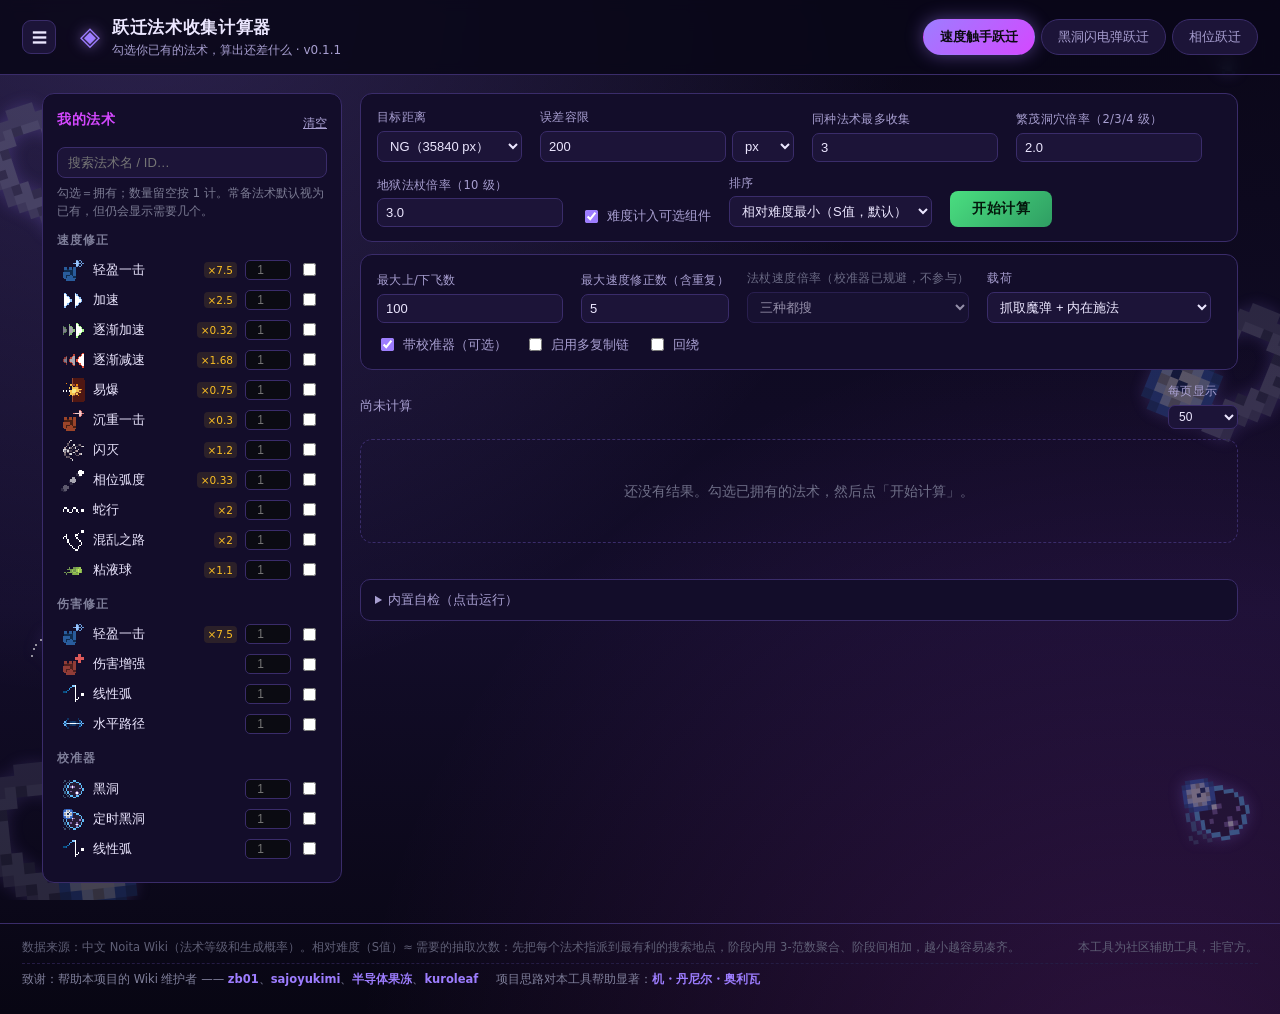
==== commit f8e09189: "fix: 法术收集难度使用S值进行评估。基于概率学方法和蒙特卡洛仿真，现在的评估方式能够更好地反映较优策略下收集法术的真实难度。" ====
--- a/跃迁法术收集计算器GUI_v0.1.1.html
+++ b/跃迁法术收集计算器GUI_v0.1.1.html
@@ -443,7 +443,7 @@
       <label class="field">
         <span>排序</span>
         <select id="sortMode">
-          <option value="weight">收集难度最小（默认）</option>
+          <option value="weight">相对难度最小（S值，默认）</option>
           <option value="error">误差最小</option>
         </select>
       </label>
@@ -532,7 +532,7 @@
 
 <footer class="foot">
   <div class="foot-main">
-    <span>数据来源：中文 Noita Wiki（法术等级和生成概率）。收集难度：单次概率取倒数后按 3-范数聚合，越小越容易凑齐。</span>
+    <span>数据来源：中文 Noita Wiki（法术等级和生成概率）。相对难度（S值）≈ 需要的抽取次数：先把每个法术指派到最有利的搜索地点，阶段内用 3-范数聚合、阶段间相加，越小越容易凑齐。</span>
     <span>本工具为社区辅助工具，非官方。</span>
   </div>
   <div class="foot-credit">
@@ -3318,8 +3318,17 @@
     // Dn 链：位置约束 = 迭代极限（D10=2 / D4,D3=3 / D2=4）
     DN_POSITIONS: [[2, 3, 4, 10], [2, 3, 4, 10], [2, 3, 4], [2]],
     DN_MAX_CHAINS: 2,     // 最多两条链相加
-    // 权重倍率（可调）
+    // 权重倍率（可调）—— 语义是「该等级法术的获取速率倍率」
     TIER_MULT: { 2: 2.0, 3: 2.0, 4: 2.0, 10: 3.0 },
+    /**
+     * 搜索模式（「去哪刷」）：模式内各等级均匀出现，一次抽取只出一个等级。
+     * 收集难度按「每个法术先指派到对自己最有利的模式 → 阶段内 3-范数 → 阶段间求和」计算。
+     */
+    FARM_MODES: [
+      { key: 'fungal', label: '繁茂', tiers: [2, 3, 4] },
+      { key: 'hell', label: '地狱', tiers: [10] },
+      { key: 'uniform', label: '均匀', tiers: [0, 1, 2, 3, 4, 5, 6, 7, 8, 9, 10] }
+    ],
     // 法杖倍率 → 容量（迅捷之杖 1.25 固定 19 格，多重之杖 1.5 固定 26 格）
     STAFFS: [
       { key: '1', mult: 1, cap: 26, label: '一般法杖 ×1.0', icon: '' },
@@ -3535,37 +3544,45 @@
 
   // ---------------------------------------------------------------- 权重
   var Weights = (function () {
-    var _cache = null, _prob = null;
+    var _cache = null, _prob = null, _tier = null, _mult = null;
 
     /**
      * @param {Array} spells data/spell_weights.json 的 spells 数组
      * @param {object} opt {scheme:'pct'|'raw', mult:{tier:factor}}
+     *
+     * mult(t) 的语义是**该等级法术的获取速率倍率**（「地狱杖出 10 级法术的频率是基准的 3 倍」），
+     * 不是「在固定获取预算里占多少份额」。因此这里是**按速率求和**，不能再除以 Σmult：
+     * 一旦除以 Σmult，把某一级的倍率调高就会稀释其它等级的速率，
+     * 导致「调高倍率反而更难」的荒谬结果（v0.1.1 曾经就是这样，v0.3.4 修正）。
      */
     function build(spells, opt) {
       opt = opt || {};
       var scheme = opt.scheme || 'pct';
       var mult = opt.mult || CFG.TIER_MULT;
-      // 等级出现频率之和（用于把「等级内概率」折算成「每次获取机会的概率」）
-      var multSum = 0;
-      for (var t = 0; t <= 10; t++) multSum += (mult[t] != null ? mult[t] : 1);
-      if (!(multSum > 0)) multSum = 1;
-
-      var map = {}, prob = {};
+
+      var map = {}, prob = {}, tierP = {};
       spells.forEach(function (s) {
-        if (s.status !== 'ok') { map[s.id] = 0; prob[s.id] = 0; return; }
+        if (s.status !== 'ok') { map[s.id] = 0; prob[s.id] = 0; tierP[s.id] = {}; return; }
         var tiers = scheme === 'raw' ? (s.tiers_raw || {}) : (s.tiers_pct || {});
-        var total = 0;
+        var total = 0, wsum = 0, per = {};
         Object.keys(tiers).forEach(function (t) {
           var v = tiers[t];
           if (!(v > 0)) return;
-          total += v * (mult[t] != null ? mult[t] : 1);
+          // pct 以百分比存储 → 除以 100 得到「该等级内命中该法术的概率」
+          var p = scheme === 'raw' ? v : v / 100;
+          var m = mult[t] != null ? mult[t] : 1;
+          per[t] = p;
+          total += p * m;
+          wsum += v * m;
         });
-        map[s.id] = total;
-        // pct 以百分比存储 → 除以 100 得到概率；raw 口径下不做换算
-        prob[s.id] = (scheme === 'raw' ? total : total / 100) / multSum;
+        map[s.id] = wsum;        // 权重（Σ 百分比 × 倍率），与文档 §4 的 W(s) 一致
+        prob[s.id] = total;      // 单次基准抽取的期望命中份数（Σ 倍率 × 等级内概率）
+        tierP[s.id] = per;
       });
       _cache = map;
       _prob = prob;
+      _tier = tierP;
+      _mult = mult;
       return map;
     }
 
@@ -3574,13 +3591,27 @@
       return _cache[id] || 0;
     }
 
-    /** 每次获取机会抽到该法术的概率 */
+    /** 每次「基准抽取」命中该法术的期望份数（= Σ 等级速率倍率 × 该等级概率） */
     function probOf(id) {
       if (!_prob) throw new Error('Weights.build() 未调用');
       return _prob[id] || 0;
     }
 
-    return { build: build, get: get, probOf: probOf };
+    /** 某法术在某等级「等级内命中概率」（0~1） */
+    function tierProb(id, t) {
+      if (!_tier) throw new Error('Weights.build() 未调用');
+      var m = _tier[id];
+      return (m && m[t]) || 0;
+    }
+
+    /** 某等级的获取速率倍率 */
+    function multOf(t) {
+      if (!_mult) throw new Error('Weights.build() 未调用');
+      return _mult[t] != null ? _mult[t] : 1;
+    }
+
+    return { build: build, get: get, probOf: probOf,
+             tierProb: tierProb, multOf: multOf };
   })();
 
   // ---------------------------------------------------------------- 相位
@@ -3636,41 +3667,160 @@
   // ---------------------------------------------------------------- 评分
   var Score = (function () {
     var NO_DATA_COST = 1e6;
-    var NORM_K = 3;          // k-范数阶数（模拟显示 k=3 最贴近真实收集成本）
-
-    /** 单份该法术的期望获取次数 = 1 / 每次机会抽到它的概率 */
+    var NORM_K = 3;          // 阶段内聚合用 3-范数（模拟显示 k=3 最贴近真实收集成本）
+
+    /** 模式效率 E_G = 模式内各等级获取速率倍率的平均 */
+    function modeEff(mode) {
+      var sum = 0;
+      mode.tiers.forEach(function (t) { sum += Weights.multOf(t); });
+      return sum / mode.tiers.length;
+    }
+
+    /** 模式内每次抽取命中该法术的概率 p_G(s)（模式内等级均匀，一次只出一个等级） */
+    function modeProb(id, mode) {
+      var sum = 0;
+      mode.tiers.forEach(function (t) { sum += Weights.tierProb(id, t); });
+      return sum / mode.tiers.length;
+    }
+
+    /** 在某个模式下，每次抽取命中该法术的期望份数 = p_G × E_G */
+    function modeGain(id, mode) {
+      return modeProb(id, mode) * modeEff(mode);
+    }
+
+    /** 对该法术最有利的模式（命中速率最大） */
+    function bestMode(id) {
+      var best = CFG.FARM_MODES[0], bestGain = -1;
+      CFG.FARM_MODES.forEach(function (m) {
+        var g = modeGain(id, m);
+        if (g > bestGain) { bestGain = g; best = m; }
+      });
+      return { mode: best, gain: bestGain };
+    }
+
+    /** 单份该法术的最优获取成本（在最有利模式下需要的抽取次数） */
     function unitCost(id) {
-      var q = Weights.probOf(id);
-      return q > 0 ? 1 / q : NO_DATA_COST;
-    }
+      var b = bestMode(id);
+      return b.gain > 0 ? 1 / b.gain : NO_DATA_COST;
+    }
+
+    function cube(x) { return x * x * x; }
+    function cbrt(x) { return Math.pow(x, 1 / NORM_K); }
 
     /**
-     * 收集难度（越小越好）
-     *   单份成本 c_s = 1 / q_s
-     *   方案成本 S = ( Σ (缺口 × c_s)^3 )^(1/3)
-     * 用 k-范数而非求和：真实收集时间由最稀有的那种主导（优惠券收集问题），
-     * 蒙特卡洛模拟显示 k=3 与真实期望的秩相关 >0.995（见 docs/权重口径评估.md）。
+     * 指派：把每个缺失法术分到某个搜索模式，使「阶段间求和」的 S 最小。
+     *
+     * 初值用「各自最有利的模式」（命中速率最大），再做局部改进：
+     * 反复尝试把某个法术挪到别的模式，只要总 S 下降就接受。
+     *
+     * 为什么不能只用「各自最有利」：一个法术在 A 模式的单价也许略低，
+     * 但 A 阶段已经被更贵的法术主导，把它挪走几乎不减 A，却凭空多出一个 B 阶段。
+     * 极端情况下会出现「倍率调高、最优方案反而更难」的假象（v0.3.6 实测过 hell 5→10 时 S 从 341 涨到 448）。
+     */
+    function assignModes(items) {
+      var modes = CFG.FARM_MODES, G = modes.length, n = items.length;
+      if (!n) return { assign: [], acc: [], stages: [], total: 0 };
+
+      // cost[i][g]：第 i 个法术在第 g 个模式下的单份成本（抽不到则按极大值处理）
+      var cost = [];
+      for (var i = 0; i < n; i++) {
+        cost[i] = [];
+        for (var g = 0; g < G; g++) {
+          var gain = modeGain(items[i].id, modes[g]);
+          cost[i][g] = gain > 0 ? items[i].lack / gain : NO_DATA_COST * items[i].lack;
+        }
+      }
+
+      // 初值：各自最有利
+      var assign = new Array(n), acc = new Array(G);
+      for (g = 0; g < G; g++) acc[g] = 0;
+      for (i = 0; i < n; i++) {
+        var b = 0;
+        for (g = 1; g < G; g++) if (cost[i][g] < cost[i][b]) b = g;
+        assign[i] = b;
+        acc[b] += cube(cost[i][b]);
+      }
+      var total = 0;
+      for (g = 0; g < G; g++) total += cbrt(acc[g]);
+
+      // 局部改进（最速下降，单步只接受最优的那一次移动）
+      for (var iter = 0; iter < 24; iter++) {
+        var bestDelta = -1e-9, bi = -1, bg = -1;
+        for (i = 0; i < n; i++) {
+          var from = assign[i];
+          for (g = 0; g < G; g++) {
+            if (g === from) continue;
+            var a1 = acc[from] - cube(cost[i][from]);
+            var a2 = acc[g] + cube(cost[i][g]);
+            if (a1 < 0) a1 = 0;
+            var nt = total - cbrt(acc[from]) - cbrt(acc[g]) + cbrt(a1) + cbrt(a2);
+            if (nt - total < bestDelta) { bestDelta = nt - total; bi = i; bg = g; }
+          }
+        }
+        if (bi < 0) break;
+        acc[assign[bi]] -= cube(cost[bi][assign[bi]]);
+        assign[bi] = bg;
+        acc[bg] += cube(cost[bi][bg]);
+        total += bestDelta;
+      }
+
+      var stages = [];
+      for (g = 0; g < G; g++) stages[g] = cbrt(acc[g]);
+      return { assign: assign, cost: cost, acc: acc, stages: stages, total: total };
+    }
+
+    /**
+     * 相对难度（S 值，越小越好）
+     *
+     *   1) 指派：每个缺失法术归到某个搜索模式（繁茂 2~4 级 / 地狱 10 级 / 均匀 0~10 级），
+     *            目标是让总 S 最小（初值取各自最有利，再局部改进）
+     *   2) 阶段内：S_G = ( Σ_{s∈G} (缺口_s / gain_s)^3 )^(1/3)   ← 3-范数逼近「最慢的那一项」
+     *   3) 阶段间：S = Σ_G S_G                                  ← 不同地点是先后去的，相加
+     *
+     * 为什么不是把各等级直接求和：现实中一次只能待在一个地点。
+     * 早期口径 `q = Σ_t M(t)·pct` 等价于「所有等级同时并行收集」，会把难度低估 4~10 倍，
+     * 且掩盖「该去哪刷」。仿真核对见 docs/4_策略仿真_v0.3.4.md（比值 0.99~1.21，页内秩相关 1.00）。
      */
     function missingCost(need, owned, guar, opt) {
       opt = opt || {};
       var skipOptional = !!opt.ignoreOptional;
-      var acc = 0, missingKinds = 0, missingPieces = 0, detail = [];
+      var modes = CFG.FARM_MODES;
+
+      // ---- 1) 收集缺口
+      var items = [], missingKinds = 0, missingPieces = 0;
       Object.keys(need).forEach(function (id) {
         if (skipOptional && CFG.OPTIONAL_IDS[id]) return;
         var n = need[id];
         var o = (guar && guar[id]) ? n : (owned[id] || 0);
         var lack = Math.max(0, n - o);
-        if (lack > 0) {
-          var c = unitCost(id) * lack;
-          acc += Math.pow(c, NORM_K);
-          missingKinds += 1;
-          missingPieces += lack;
-          detail.push({ id: id, need: n, owned: o, lack: lack, cost: c });
-        }
+        if (lack <= 0) return;
+        items.push({ id: id, lack: lack, need: n, owned: o });
+        missingKinds += 1;
+        missingPieces += lack;
       });
-      var total = acc > 0 ? Math.pow(acc, 1 / NORM_K) : 0;
+
+      var plan = assignModes(items);
+      var detail = [], groups = [], acc = {};
+      items.forEach(function (it, i) {
+        var g = plan.assign[i];
+        var m = modes[g];
+        var c = plan.cost[i][g];
+        detail.push({ id: it.id, need: it.need, owned: it.owned, lack: it.lack,
+                      cost: c, mode: m.key, modeLabel: m.label });
+        (acc[m.key] = acc[m.key] || []).push(c);
+      });
+
+      // ---- 2) 阶段内 3-范数 + 3) 阶段间求和
+      modes.forEach(function (m, g) {
+        if (!acc[m.key]) return;
+        groups.push({ key: m.key, label: m.label, cost: plan.stages[g],
+                      pieces: acc[m.key].length });
+      });
+      groups.sort(function (a, b) { return b.cost - a.cost; });
       detail.sort(function (a, b) { return b.cost - a.cost; });
-      return { sum: total, kinds: missingKinds, pieces: missingPieces, detail: detail };
+
+      return { sum: plan.total, kinds: missingKinds, pieces: missingPieces,
+               detail: detail, groups: groups };
     }
 
     /** 并列时的次级排序：误差 → 缺失种类数 → 总份数 */
@@ -3680,7 +3830,7 @@
       return a.score.pieces - b.score.pieces;
     }
 
-    /** 默认排序：收集难度升序（越小越容易凑齐），并列时按 tieBreak */
+    /** 默认排序：相对难度升序（越小越容易凑齐），并列时按 tieBreak */
     function byWeight(a, b) {
       if (a.score.sum !== b.score.sum) return a.score.sum - b.score.sum;
       return tieBreak(a, b);
@@ -3690,6 +3840,7 @@
     function byError(a, b) { return tieBreak(a, b); }
 
     return { missingCost: missingCost, missingWeight: missingCost, unitCost: unitCost,
+             modeEff: modeEff, modeProb: modeProb, modeGain: modeGain, bestMode: bestMode,
              tieBreak: tieBreak, byWeight: byWeight, byError: byError };
   })();
 
@@ -4728,7 +4879,7 @@
     state.pageIdx = 0;
     $('#resultStat').textContent = sols.length
       ? ('共 ' + sols.length + ' 个可行方案 · 用时 ' + ms + ' ms · 按' +
-         ($('#sortMode').value === 'error' ? '误差' : '收集难度（预计获取次数，越小越易凑）') + '排序')
+         ($('#sortMode').value === 'error' ? '误差' : '相对难度（S值，越小越易凑）') + '排序')
       : ('没有可行方案（用时 ' + ms + ' ms）· 可尝试放宽误差容限或调整上限');
     renderResults();
   }
@@ -4769,7 +4920,15 @@
         (lo >= 0 ? '+' : '−') + Math.abs(lo) + ' ~ ' + (hi >= 0 ? '+' : '−') + Math.abs(hi) + ' px', ''));
     }
 
-    head.appendChild(metric('收集难度', fmtInt(Math.round(sol.score.sum)) + ' 次', ''));
+    var stageTip = (sol.score.groups || []).map(function (g) {
+      return g.label + ' ' + g.cost.toFixed(1);
+    }).join(' + ');
+    head.appendChild(metric('相对难度', fmtFixed(sol.score.sum, 1) + '（S值）', '',
+      'S值 ≈ 需要的抽取次数（相对指标，越小越容易凑齐）。\n' +
+      '仿真核对：真实搜索次数约为 S 值的 1.1~1.3 倍（9 个配方，波动 ±6%）。\n' +
+      '算法：① 每个缺失法术先指派到「自己最有利」的搜索模式（繁茂 2~4 级 / 地狱 10 级 / 均匀 0~10 级）；\n' +
+      '② 阶段内用 3-范数聚合（由最难凑的那一项主导）；③ 阶段间相加（不同地点是先后去的）。\n' +
+      (stageTip ? '本例：' + stageTip + '。' : '')));
     head.appendChild(metric('缺失', sol.score.kinds + ' 种 / ' + sol.score.pieces + ' 个', ''));
     head.appendChild(metric('槽位', sol.slots + ' / ' + (sol.staffCap || 26) + ' 格', ''));
 
@@ -4837,11 +4996,19 @@
     return String(n).replace(/\B(?=(\d{3})+(?!\d))/g, ',');
   }
 
-  function metric(label, val, cls) {
+  /** 保留 digits 位小数，并给整数部分加千分位（如 1,234.5） */
+  function fmtFixed(n, digits) {
+    var parts = (Number(n) || 0).toFixed(digits == null ? 1 : digits).split('.');
+    parts[0] = parts[0].replace(/\B(?=(\d{3})+(?!\d))/g, ',');
+    return parts.join('.');
+  }
+
+  function metric(label, val, cls, tip) {
     var d = el('div', 'metric' + (cls || ''));
     d.appendChild(document.createTextNode(label + ' '));
     var b = el('b', null, val);
     d.appendChild(b);
+    if (tip) d.title = tip;
     return d;
   }
 
